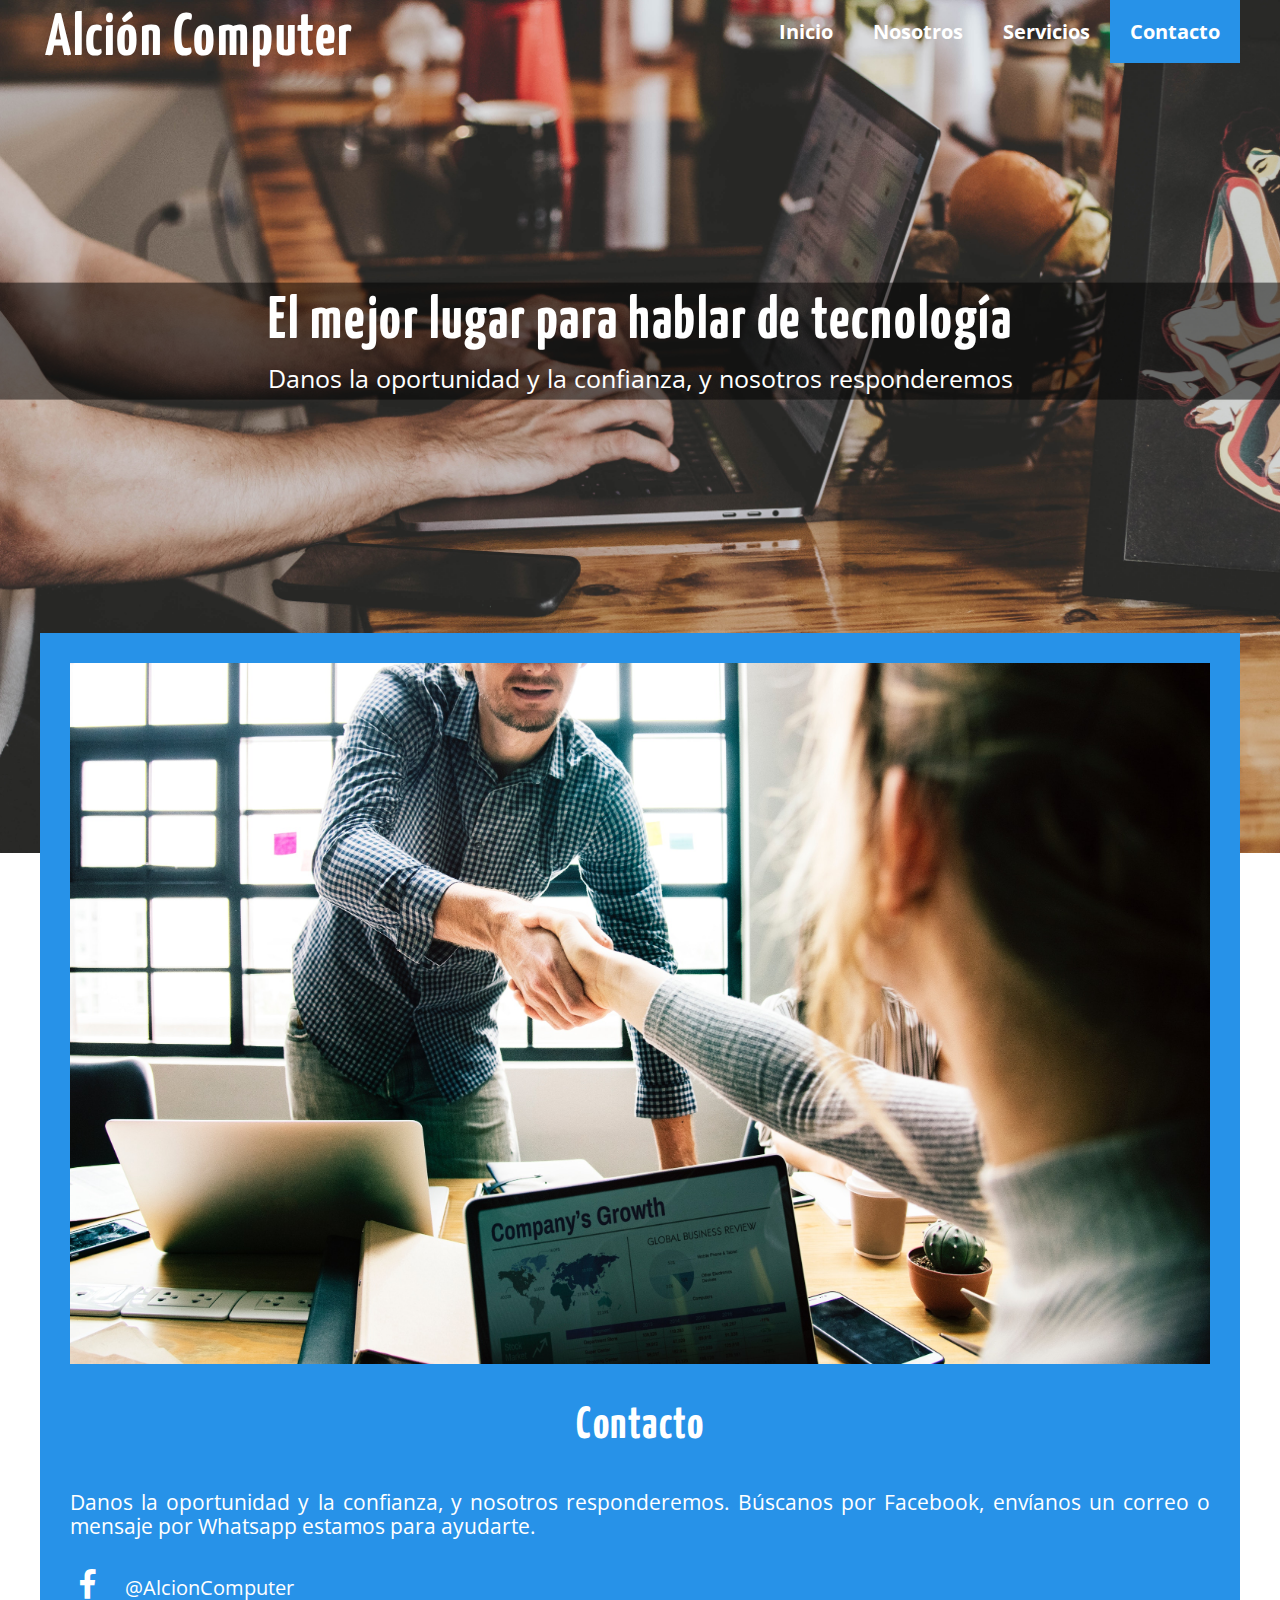
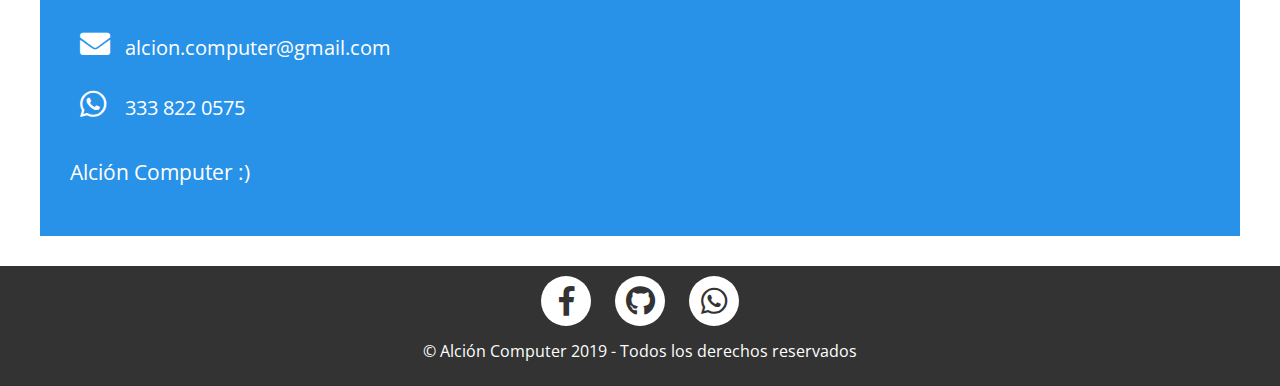
==== pages/contacto.html @ 228a70eb "Se modifico el metadatos" ====
<!DOCTYPE html>
<html lang="es">
  <head>
    <meta charset="utf-8">
    <meta property="og:site_name" content="Alción Computer">
    <meta property="og:title" content="Alción Computer-Contacto">
    <meta property="og:type" content="website">
    <meta property="og:description" content="Danos la oportunidad y la confianza, y nosotros responderemos">
    <meta property="og:image" content="https://alfredocu.github.io/Alcion-Computer/assets/img/Contacto.jpg">
    <meta property="og:url" content="https://alfredocu.github.io/Alcion-Computer/pages/contacto.html">
    <meta name="viewport" content="width=device-width, user-scalable=no,
    initial-scale=1, maximum-scale=1, minimum-scale=1">
    <link rel="stylesheet" href="https://fonts.googleapis.com/css?family=Open+Sans|Roboto:300,400,700|Yanone+Kaffeesatz&display=swap">
    <link rel="stylesheet" href="../assets/css/normalize.css">
    <link rel="stylesheet" href="../font-awesome/css/all.min.css">
    <link rel="stylesheet" href="../assets/css/main.css">
    <link rel="stylesheet" href="../assets/css/animate.css">
    <link rel="shortcut icon" href="../assets/img/logotipo.ico">
    <title> Contacto </title>
  </head>
  <body>
    <header class="header">
      <div class="contenedor">
        <h1 class="logo animated pulse"> Alción Computer </h1>
        <span class="fas fa-bars" id="btnmenu"></span>
        <nav class="nav" id="nav">
          <ul class="menu">
            <li class="menu-item"><a  class="menu-link" href="../"> Inicio </a></li>
            <li class="menu-item"><a  class="menu-link" href="nosotros.html"> Nosotros </a></li>
            <li class="menu-item"><a  class="menu-link" href="servicios.html"> Servicios </a></li>
            <li class="menu-item"><a  class="menu-link select" href=""> Contacto </a></li>
          </ul>
        </nav>
      </div>
    </header>
    <div class="banner">
      <img src="../assets/img/Banner.jpg" alt="Hombre con una laptop" class="banner-img">
      <div class="contenedor">
        <h2 class="banner-titulo animated pulse"> El mejor lugar para hablar de tecnología </h2>
        <p class="banner-parafo animated pulse"> Danos la oportunidad y la confianza, y nosotros responderemos </p>
      </div>
    </div>
    <main class="main">
      <div class="contenedor">
        <section class="nos">
          <article class="nos-columna">
            <img src="../assets/img/Contacto.jpg" alt="Mujer con una laptop" class="info-img">
            <h2 class="nos-titulo"> Contacto </h2>
            <p class="nos-parafo"> Danos la oportunidad y la confianza, y nosotros responderemos. Búscanos por Facebook, envíanos un correo o mensaje por Whatsapp estamos para ayudarte. </p></li>
            <li class="cont-lista"><a href="https://www.facebook.com/AlcionComputer" target="_blank" class="fab fa-facebook-f"></a> @AlcionComputer </li>
            <li class="cont-lista"><a href="mailto:alcion.computer@gmail.com" target="_blank" class="fas fa-envelope"></a> alcion.computer@gmail.com </li>
            <li class="cont-lista"><a href="https://api.whatsapp.com/send?phone=523338220575" target="_blank" class="fab fa-whatsapp"></a> 333 822 0575 </li>
            <p class="nos-parafo blond"> Alción Computer :) </p>
          </article>
        </section>
      </main>
      <footer class="footer">
        <div class="social">
          <a href="https://www.facebook.com/AlcionComputer" target="_blank" class="fab fa-facebook-f"></a>
          <a href="https://github.com/AlfredoCU" target="_blank" class="fab fa-github"></a>
          <a href="https://api.whatsapp.com/send?phone=523338220575" target="_blank" class="fab fa-whatsapp"></a>
        </div>
        <p class="copy">&copy; Alción Computer 2019 - Todos los derechos reservados </p>
      </footer>
      <script src="../assets/scripts/menu.js"></script>
    </body>
    </html>
---- font-awesome/css/all.min.css ----
.fa,.fab,.fal,.far,.fas{-moz-osx-font-smoothing:grayscale;-webkit-font-smoothing:antialiased;display:inline-block;font-style:normal;font-variant:normal;text-rendering:auto;line-height:1}.fa-lg{font-size:1.33333em;line-height:.75em;vertical-align:-.0667em}.fa-xs{font-size:.75em}.fa-sm{font-size:.875em}.fa-1x{font-size:1em}.fa-2x{font-size:2em}.fa-3x{font-size:3em}.fa-4x{font-size:4em}.fa-5x{font-size:5em}.fa-6x{font-size:6em}.fa-7x{font-size:7em}.fa-8x{font-size:8em}.fa-9x{font-size:9em}.fa-10x{font-size:10em}.fa-fw{text-align:center;width:1.25em}.fa-ul{list-style-type:none;margin-left:2.5em;padding-left:0}.fa-ul>li{position:relative}.fa-li{left:-2em;position:absolute;text-align:center;width:2em;line-height:inherit}.fa-border{border:.08em solid #eee;border-radius:.1em;padding:.2em .25em .15em}.fa-pull-left{float:left}.fa-pull-right{float:right}.fa.fa-pull-left,.fab.fa-pull-left,.fal.fa-pull-left,.far.fa-pull-left,.fas.fa-pull-left{margin-right:.3em}.fa.fa-pull-right,.fab.fa-pull-right,.fal.fa-pull-right,.far.fa-pull-right,.fas.fa-pull-right{margin-left:.3em}.fa-spin{animation:fa-spin 2s infinite linear}.fa-pulse{animation:fa-spin 1s infinite steps(8)}@keyframes fa-spin{0%{transform:rotate(0deg)}to{transform:rotate(1turn)}}.fa-rotate-90{-ms-filter:"progid:DXImageTransform.Microsoft.BasicImage(rotation=1)";transform:rotate(90deg)}.fa-rotate-180{-ms-filter:"progid:DXImageTransform.Microsoft.BasicImage(rotation=2)";transform:rotate(180deg)}.fa-rotate-270{-ms-filter:"progid:DXImageTransform.Microsoft.BasicImage(rotation=3)";transform:rotate(270deg)}.fa-flip-horizontal{-ms-filter:"progid:DXImageTransform.Microsoft.BasicImage(rotation=0, mirror=1)";transform:scaleX(-1)}.fa-flip-vertical{transform:scaleY(-1)}.fa-flip-both,.fa-flip-horizontal.fa-flip-vertical,.fa-flip-vertical{-ms-filter:"progid:DXImageTransform.Microsoft.BasicImage(rotation=2, mirror=1)"}.fa-flip-both,.fa-flip-horizontal.fa-flip-vertical{transform:scale(-1)}:root .fa-flip-both,:root .fa-flip-horizontal,:root .fa-flip-vertical,:root .fa-rotate-90,:root .fa-rotate-180,:root .fa-rotate-270{filter:none}.fa-stack{display:inline-block;height:2em;line-height:2em;position:relative;vertical-align:middle;width:2.5em}.fa-stack-1x,.fa-stack-2x{left:0;position:absolute;text-align:center;width:100%}.fa-stack-1x{line-height:inherit}.fa-stack-2x{font-size:2em}.fa-inverse{color:#fff}.fa-500px:before{content:"\f26e"}.fa-accessible-icon:before{content:"\f368"}.fa-accusoft:before{content:"\f369"}.fa-acquisitions-incorporated:before{content:"\f6af"}.fa-ad:before{content:"\f641"}.fa-address-book:before{content:"\f2b9"}.fa-address-card:before{content:"\f2bb"}.fa-adjust:before{content:"\f042"}.fa-adn:before{content:"\f170"}.fa-adobe:before{content:"\f778"}.fa-adversal:before{content:"\f36a"}.fa-affiliatetheme:before{content:"\f36b"}.fa-air-freshener:before{content:"\f5d0"}.fa-algolia:before{content:"\f36c"}.fa-align-center:before{content:"\f037"}.fa-align-justify:before{content:"\f039"}.fa-align-left:before{content:"\f036"}.fa-align-right:before{content:"\f038"}.fa-alipay:before{content:"\f642"}.fa-allergies:before{content:"\f461"}.fa-amazon:before{content:"\f270"}.fa-amazon-pay:before{content:"\f42c"}.fa-ambulance:before{content:"\f0f9"}.fa-american-sign-language-interpreting:before{content:"\f2a3"}.fa-amilia:before{content:"\f36d"}.fa-anchor:before{content:"\f13d"}.fa-android:before{content:"\f17b"}.fa-angellist:before{content:"\f209"}.fa-angle-double-down:before{content:"\f103"}.fa-angle-double-left:before{content:"\f100"}.fa-angle-double-right:before{content:"\f101"}.fa-angle-double-up:before{content:"\f102"}.fa-angle-down:before{content:"\f107"}.fa-angle-left:before{content:"\f104"}.fa-angle-right:before{content:"\f105"}.fa-angle-up:before{content:"\f106"}.fa-angry:before{content:"\f556"}.fa-angrycreative:before{content:"\f36e"}.fa-angular:before{content:"\f420"}.fa-ankh:before{content:"\f644"}.fa-app-store:before{content:"\f36f"}.fa-app-store-ios:before{content:"\f370"}.fa-apper:before{content:"\f371"}.fa-apple:before{content:"\f179"}.fa-apple-alt:before{content:"\f5d1"}.fa-apple-pay:before{content:"\f415"}.fa-archive:before{content:"\f187"}.fa-archway:before{content:"\f557"}.fa-arrow-alt-circle-down:before{content:"\f358"}.fa-arrow-alt-circle-left:before{content:"\f359"}.fa-arrow-alt-circle-right:before{content:"\f35a"}.fa-arrow-alt-circle-up:before{content:"\f35b"}.fa-arrow-circle-down:before{content:"\f0ab"}.fa-arrow-circle-left:before{content:"\f0a8"}.fa-arrow-circle-right:before{content:"\f0a9"}.fa-arrow-circle-up:before{content:"\f0aa"}.fa-arrow-down:before{content:"\f063"}.fa-arrow-left:before{content:"\f060"}.fa-arrow-right:before{content:"\f061"}.fa-arrow-up:before{content:"\f062"}.fa-arrows-alt:before{content:"\f0b2"}.fa-arrows-alt-h:before{content:"\f337"}.fa-arrows-alt-v:before{content:"\f338"}.fa-artstation:before{content:"\f77a"}.fa-assistive-listening-systems:before{content:"\f2a2"}.fa-asterisk:before{content:"\f069"}.fa-asymmetrik:before{content:"\f372"}.fa-at:before{content:"\f1fa"}.fa-atlas:before{content:"\f558"}.fa-atlassian:before{content:"\f77b"}.fa-atom:before{content:"\f5d2"}.fa-audible:before{content:"\f373"}.fa-audio-description:before{content:"\f29e"}.fa-autoprefixer:before{content:"\f41c"}.fa-avianex:before{content:"\f374"}.fa-aviato:before{content:"\f421"}.fa-award:before{content:"\f559"}.fa-aws:before{content:"\f375"}.fa-baby:before{content:"\f77c"}.fa-baby-carriage:before{content:"\f77d"}.fa-backspace:before{content:"\f55a"}.fa-backward:before{content:"\f04a"}.fa-bacon:before{content:"\f7e5"}.fa-balance-scale:before{content:"\f24e"}.fa-ban:before{content:"\f05e"}.fa-band-aid:before{content:"\f462"}.fa-bandcamp:before{content:"\f2d5"}.fa-barcode:before{content:"\f02a"}.fa-bars:before{content:"\f0c9"}.fa-baseball-ball:before{content:"\f433"}.fa-basketball-ball:before{content:"\f434"}.fa-bath:before{content:"\f2cd"}.fa-battery-empty:before{content:"\f244"}.fa-battery-full:before{content:"\f240"}.fa-battery-half:before{content:"\f242"}.fa-battery-quarter:before{content:"\f243"}.fa-battery-three-quarters:before{content:"\f241"}.fa-bed:before{content:"\f236"}.fa-beer:before{content:"\f0fc"}.fa-behance:before{content:"\f1b4"}.fa-behance-square:before{content:"\f1b5"}.fa-bell:before{content:"\f0f3"}.fa-bell-slash:before{content:"\f1f6"}.fa-bezier-curve:before{content:"\f55b"}.fa-bible:before{content:"\f647"}.fa-bicycle:before{content:"\f206"}.fa-bimobject:before{content:"\f378"}.fa-binoculars:before{content:"\f1e5"}.fa-biohazard:before{content:"\f780"}.fa-birthday-cake:before{content:"\f1fd"}.fa-bitbucket:before{content:"\f171"}.fa-bitcoin:before{content:"\f379"}.fa-bity:before{content:"\f37a"}.fa-black-tie:before{content:"\f27e"}.fa-blackberry:before{content:"\f37b"}.fa-blender:before{content:"\f517"}.fa-blender-phone:before{content:"\f6b6"}.fa-blind:before{content:"\f29d"}.fa-blog:before{content:"\f781"}.fa-blogger:before{content:"\f37c"}.fa-blogger-b:before{content:"\f37d"}.fa-bluetooth:before{content:"\f293"}.fa-bluetooth-b:before{content:"\f294"}.fa-bold:before{content:"\f032"}.fa-bolt:before{content:"\f0e7"}.fa-bomb:before{content:"\f1e2"}.fa-bone:before{content:"\f5d7"}.fa-bong:before{content:"\f55c"}.fa-book:before{content:"\f02d"}.fa-book-dead:before{content:"\f6b7"}.fa-book-medical:before{content:"\f7e6"}.fa-book-open:before{content:"\f518"}.fa-book-reader:before{content:"\f5da"}.fa-bookmark:before{content:"\f02e"}.fa-bowling-ball:before{content:"\f436"}.fa-box:before{content:"\f466"}.fa-box-open:before{content:"\f49e"}.fa-boxes:before{content:"\f468"}.fa-braille:before{content:"\f2a1"}.fa-brain:before{content:"\f5dc"}.fa-bread-slice:before{content:"\f7ec"}.fa-briefcase:before{content:"\f0b1"}.fa-briefcase-medical:before{content:"\f469"}.fa-broadcast-tower:before{content:"\f519"}.fa-broom:before{content:"\f51a"}.fa-brush:before{content:"\f55d"}.fa-btc:before{content:"\f15a"}.fa-bug:before{content:"\f188"}.fa-building:before{content:"\f1ad"}.fa-bullhorn:before{content:"\f0a1"}.fa-bullseye:before{content:"\f140"}.fa-burn:before{content:"\f46a"}.fa-buromobelexperte:before{content:"\f37f"}.fa-bus:before{content:"\f207"}.fa-bus-alt:before{content:"\f55e"}.fa-business-time:before{content:"\f64a"}.fa-buysellads:before{content:"\f20d"}.fa-calculator:before{content:"\f1ec"}.fa-calendar:before{content:"\f133"}.fa-calendar-alt:before{content:"\f073"}.fa-calendar-check:before{content:"\f274"}.fa-calendar-day:before{content:"\f783"}.fa-calendar-minus:before{content:"\f272"}.fa-calendar-plus:before{content:"\f271"}.fa-calendar-times:before{content:"\f273"}.fa-calendar-week:before{content:"\f784"}.fa-camera:before{content:"\f030"}.fa-camera-retro:before{content:"\f083"}.fa-campground:before{content:"\f6bb"}.fa-canadian-maple-leaf:before{content:"\f785"}.fa-candy-cane:before{content:"\f786"}.fa-cannabis:before{content:"\f55f"}.fa-capsules:before{content:"\f46b"}.fa-car:before{content:"\f1b9"}.fa-car-alt:before{content:"\f5de"}.fa-car-battery:before{content:"\f5df"}.fa-car-crash:before{content:"\f5e1"}.fa-car-side:before{content:"\f5e4"}.fa-caret-down:before{content:"\f0d7"}.fa-caret-left:before{content:"\f0d9"}.fa-caret-right:before{content:"\f0da"}.fa-caret-square-down:before{content:"\f150"}.fa-caret-square-left:before{content:"\f191"}.fa-caret-square-right:before{content:"\f152"}.fa-caret-square-up:before{content:"\f151"}.fa-caret-up:before{content:"\f0d8"}.fa-carrot:before{content:"\f787"}.fa-cart-arrow-down:before{content:"\f218"}.fa-cart-plus:before{content:"\f217"}.fa-cash-register:before{content:"\f788"}.fa-cat:before{content:"\f6be"}.fa-cc-amazon-pay:before{content:"\f42d"}.fa-cc-amex:before{content:"\f1f3"}.fa-cc-apple-pay:before{content:"\f416"}.fa-cc-diners-club:before{content:"\f24c"}.fa-cc-discover:before{content:"\f1f2"}.fa-cc-jcb:before{content:"\f24b"}.fa-cc-mastercard:before{content:"\f1f1"}.fa-cc-paypal:before{content:"\f1f4"}.fa-cc-stripe:before{content:"\f1f5"}.fa-cc-visa:before{content:"\f1f0"}.fa-centercode:before{content:"\f380"}.fa-centos:before{content:"\f789"}.fa-certificate:before{content:"\f0a3"}.fa-chair:before{content:"\f6c0"}.fa-chalkboard:before{content:"\f51b"}.fa-chalkboard-teacher:before{content:"\f51c"}.fa-charging-station:before{content:"\f5e7"}.fa-chart-area:before{content:"\f1fe"}.fa-chart-bar:before{content:"\f080"}.fa-chart-line:before{content:"\f201"}.fa-chart-pie:before{content:"\f200"}.fa-check:before{content:"\f00c"}.fa-check-circle:before{content:"\f058"}.fa-check-double:before{content:"\f560"}.fa-check-square:before{content:"\f14a"}.fa-cheese:before{content:"\f7ef"}.fa-chess:before{content:"\f439"}.fa-chess-bishop:before{content:"\f43a"}.fa-chess-board:before{content:"\f43c"}.fa-chess-king:before{content:"\f43f"}.fa-chess-knight:before{content:"\f441"}.fa-chess-pawn:before{content:"\f443"}.fa-chess-queen:before{content:"\f445"}.fa-chess-rook:before{content:"\f447"}.fa-chevron-circle-down:before{content:"\f13a"}.fa-chevron-circle-left:before{content:"\f137"}.fa-chevron-circle-right:before{content:"\f138"}.fa-chevron-circle-up:before{content:"\f139"}.fa-chevron-down:before{content:"\f078"}.fa-chevron-left:before{content:"\f053"}.fa-chevron-right:before{content:"\f054"}.fa-chevron-up:before{content:"\f077"}.fa-child:before{content:"\f1ae"}.fa-chrome:before{content:"\f268"}.fa-church:before{content:"\f51d"}.fa-circle:before{content:"\f111"}.fa-circle-notch:before{content:"\f1ce"}.fa-city:before{content:"\f64f"}.fa-clinic-medical:before{content:"\f7f2"}.fa-clipboard:before{content:"\f328"}.fa-clipboard-check:before{content:"\f46c"}.fa-clipboard-list:before{content:"\f46d"}.fa-clock:before{content:"\f017"}.fa-clone:before{content:"\f24d"}.fa-closed-captioning:before{content:"\f20a"}.fa-cloud:before{content:"\f0c2"}.fa-cloud-download-alt:before{content:"\f381"}.fa-cloud-meatball:before{content:"\f73b"}.fa-cloud-moon:before{content:"\f6c3"}.fa-cloud-moon-rain:before{content:"\f73c"}.fa-cloud-rain:before{content:"\f73d"}.fa-cloud-showers-heavy:before{content:"\f740"}.fa-cloud-sun:before{content:"\f6c4"}.fa-cloud-sun-rain:before{content:"\f743"}.fa-cloud-upload-alt:before{content:"\f382"}.fa-cloudscale:before{content:"\f383"}.fa-cloudsmith:before{content:"\f384"}.fa-cloudversify:before{content:"\f385"}.fa-cocktail:before{content:"\f561"}.fa-code:before{content:"\f121"}.fa-code-branch:before{content:"\f126"}.fa-codepen:before{content:"\f1cb"}.fa-codiepie:before{content:"\f284"}.fa-coffee:before{content:"\f0f4"}.fa-cog:before{content:"\f013"}.fa-cogs:before{content:"\f085"}.fa-coins:before{content:"\f51e"}.fa-columns:before{content:"\f0db"}.fa-comment:before{content:"\f075"}.fa-comment-alt:before{content:"\f27a"}.fa-comment-dollar:before{content:"\f651"}.fa-comment-dots:before{content:"\f4ad"}.fa-comment-medical:before{content:"\f7f5"}.fa-comment-slash:before{content:"\f4b3"}.fa-comments:before{content:"\f086"}.fa-comments-dollar:before{content:"\f653"}.fa-compact-disc:before{content:"\f51f"}.fa-compass:before{content:"\f14e"}.fa-compress:before{content:"\f066"}.fa-compress-arrows-alt:before{content:"\f78c"}.fa-concierge-bell:before{content:"\f562"}.fa-confluence:before{content:"\f78d"}.fa-connectdevelop:before{content:"\f20e"}.fa-contao:before{content:"\f26d"}.fa-cookie:before{content:"\f563"}.fa-cookie-bite:before{content:"\f564"}.fa-copy:before{content:"\f0c5"}.fa-copyright:before{content:"\f1f9"}.fa-couch:before{content:"\f4b8"}.fa-cpanel:before{content:"\f388"}.fa-creative-commons:before{content:"\f25e"}.fa-creative-commons-by:before{content:"\f4e7"}.fa-creative-commons-nc:before{content:"\f4e8"}.fa-creative-commons-nc-eu:before{content:"\f4e9"}.fa-creative-commons-nc-jp:before{content:"\f4ea"}.fa-creative-commons-nd:before{content:"\f4eb"}.fa-creative-commons-pd:before{content:"\f4ec"}.fa-creative-commons-pd-alt:before{content:"\f4ed"}.fa-creative-commons-remix:before{content:"\f4ee"}.fa-creative-commons-sa:before{content:"\f4ef"}.fa-creative-commons-sampling:before{content:"\f4f0"}.fa-creative-commons-sampling-plus:before{content:"\f4f1"}.fa-creative-commons-share:before{content:"\f4f2"}.fa-creative-commons-zero:before{content:"\f4f3"}.fa-credit-card:before{content:"\f09d"}.fa-critical-role:before{content:"\f6c9"}.fa-crop:before{content:"\f125"}.fa-crop-alt:before{content:"\f565"}.fa-cross:before{content:"\f654"}.fa-crosshairs:before{content:"\f05b"}.fa-crow:before{content:"\f520"}.fa-crown:before{content:"\f521"}.fa-crutch:before{content:"\f7f7"}.fa-css3:before{content:"\f13c"}.fa-css3-alt:before{content:"\f38b"}.fa-cube:before{content:"\f1b2"}.fa-cubes:before{content:"\f1b3"}.fa-cut:before{content:"\f0c4"}.fa-cuttlefish:before{content:"\f38c"}.fa-d-and-d:before{content:"\f38d"}.fa-d-and-d-beyond:before{content:"\f6ca"}.fa-dashcube:before{content:"\f210"}.fa-database:before{content:"\f1c0"}.fa-deaf:before{content:"\f2a4"}.fa-delicious:before{content:"\f1a5"}.fa-democrat:before{content:"\f747"}.fa-deploydog:before{content:"\f38e"}.fa-deskpro:before{content:"\f38f"}.fa-desktop:before{content:"\f108"}.fa-dev:before{content:"\f6cc"}.fa-deviantart:before{content:"\f1bd"}.fa-dharmachakra:before{content:"\f655"}.fa-dhl:before{content:"\f790"}.fa-diagnoses:before{content:"\f470"}.fa-diaspora:before{content:"\f791"}.fa-dice:before{content:"\f522"}.fa-dice-d20:before{content:"\f6cf"}.fa-dice-d6:before{content:"\f6d1"}.fa-dice-five:before{content:"\f523"}.fa-dice-four:before{content:"\f524"}.fa-dice-one:before{content:"\f525"}.fa-dice-six:before{content:"\f526"}.fa-dice-three:before{content:"\f527"}.fa-dice-two:before{content:"\f528"}.fa-digg:before{content:"\f1a6"}.fa-digital-ocean:before{content:"\f391"}.fa-digital-tachograph:before{content:"\f566"}.fa-directions:before{content:"\f5eb"}.fa-discord:before{content:"\f392"}.fa-discourse:before{content:"\f393"}.fa-divide:before{content:"\f529"}.fa-dizzy:before{content:"\f567"}.fa-dna:before{content:"\f471"}.fa-dochub:before{content:"\f394"}.fa-docker:before{content:"\f395"}.fa-dog:before{content:"\f6d3"}.fa-dollar-sign:before{content:"\f155"}.fa-dolly:before{content:"\f472"}.fa-dolly-flatbed:before{content:"\f474"}.fa-donate:before{content:"\f4b9"}.fa-door-closed:before{content:"\f52a"}.fa-door-open:before{content:"\f52b"}.fa-dot-circle:before{content:"\f192"}.fa-dove:before{content:"\f4ba"}.fa-download:before{content:"\f019"}.fa-draft2digital:before{content:"\f396"}.fa-drafting-compass:before{content:"\f568"}.fa-dragon:before{content:"\f6d5"}.fa-draw-polygon:before{content:"\f5ee"}.fa-dribbble:before{content:"\f17d"}.fa-dribbble-square:before{content:"\f397"}.fa-dropbox:before{content:"\f16b"}.fa-drum:before{content:"\f569"}.fa-drum-steelpan:before{content:"\f56a"}.fa-drumstick-bite:before{content:"\f6d7"}.fa-drupal:before{content:"\f1a9"}.fa-dumbbell:before{content:"\f44b"}.fa-dumpster:before{content:"\f793"}.fa-dumpster-fire:before{content:"\f794"}.fa-dungeon:before{content:"\f6d9"}.fa-dyalog:before{content:"\f399"}.fa-earlybirds:before{content:"\f39a"}.fa-ebay:before{content:"\f4f4"}.fa-edge:before{content:"\f282"}.fa-edit:before{content:"\f044"}.fa-egg:before{content:"\f7fb"}.fa-eject:before{content:"\f052"}.fa-elementor:before{content:"\f430"}.fa-ellipsis-h:before{content:"\f141"}.fa-ellipsis-v:before{content:"\f142"}.fa-ello:before{content:"\f5f1"}.fa-ember:before{content:"\f423"}.fa-empire:before{content:"\f1d1"}.fa-envelope:before{content:"\f0e0"}.fa-envelope-open:before{content:"\f2b6"}.fa-envelope-open-text:before{content:"\f658"}.fa-envelope-square:before{content:"\f199"}.fa-envira:before{content:"\f299"}.fa-equals:before{content:"\f52c"}.fa-eraser:before{content:"\f12d"}.fa-erlang:before{content:"\f39d"}.fa-ethereum:before{content:"\f42e"}.fa-ethernet:before{content:"\f796"}.fa-etsy:before{content:"\f2d7"}.fa-euro-sign:before{content:"\f153"}.fa-exchange-alt:before{content:"\f362"}.fa-exclamation:before{content:"\f12a"}.fa-exclamation-circle:before{content:"\f06a"}.fa-exclamation-triangle:before{content:"\f071"}.fa-expand:before{content:"\f065"}.fa-expand-arrows-alt:before{content:"\f31e"}.fa-expeditedssl:before{content:"\f23e"}.fa-external-link-alt:before{content:"\f35d"}.fa-external-link-square-alt:before{content:"\f360"}.fa-eye:before{content:"\f06e"}.fa-eye-dropper:before{content:"\f1fb"}.fa-eye-slash:before{content:"\f070"}.fa-facebook:before{content:"\f09a"}.fa-facebook-f:before{content:"\f39e"}.fa-facebook-messenger:before{content:"\f39f"}.fa-facebook-square:before{content:"\f082"}.fa-fantasy-flight-games:before{content:"\f6dc"}.fa-fast-backward:before{content:"\f049"}.fa-fast-forward:before{content:"\f050"}.fa-fax:before{content:"\f1ac"}.fa-feather:before{content:"\f52d"}.fa-feather-alt:before{content:"\f56b"}.fa-fedex:before{content:"\f797"}.fa-fedora:before{content:"\f798"}.fa-female:before{content:"\f182"}.fa-fighter-jet:before{content:"\f0fb"}.fa-figma:before{content:"\f799"}.fa-file:before{content:"\f15b"}.fa-file-alt:before{content:"\f15c"}.fa-file-archive:before{content:"\f1c6"}.fa-file-audio:before{content:"\f1c7"}.fa-file-code:before{content:"\f1c9"}.fa-file-contract:before{content:"\f56c"}.fa-file-csv:before{content:"\f6dd"}.fa-file-download:before{content:"\f56d"}.fa-file-excel:before{content:"\f1c3"}.fa-file-export:before{content:"\f56e"}.fa-file-image:before{content:"\f1c5"}.fa-file-import:before{content:"\f56f"}.fa-file-invoice:before{content:"\f570"}.fa-file-invoice-dollar:before{content:"\f571"}.fa-file-medical:before{content:"\f477"}.fa-file-medical-alt:before{content:"\f478"}.fa-file-pdf:before{content:"\f1c1"}.fa-file-powerpoint:before{content:"\f1c4"}.fa-file-prescription:before{content:"\f572"}.fa-file-signature:before{content:"\f573"}.fa-file-upload:before{content:"\f574"}.fa-file-video:before{content:"\f1c8"}.fa-file-word:before{content:"\f1c2"}.fa-fill:before{content:"\f575"}.fa-fill-drip:before{content:"\f576"}.fa-film:before{content:"\f008"}.fa-filter:before{content:"\f0b0"}.fa-fingerprint:before{content:"\f577"}.fa-fire:before{content:"\f06d"}.fa-fire-alt:before{content:"\f7e4"}.fa-fire-extinguisher:before{content:"\f134"}.fa-firefox:before{content:"\f269"}.fa-first-aid:before{content:"\f479"}.fa-first-order:before{content:"\f2b0"}.fa-first-order-alt:before{content:"\f50a"}.fa-firstdraft:before{content:"\f3a1"}.fa-fish:before{content:"\f578"}.fa-fist-raised:before{content:"\f6de"}.fa-flag:before{content:"\f024"}.fa-flag-checkered:before{content:"\f11e"}.fa-flag-usa:before{content:"\f74d"}.fa-flask:before{content:"\f0c3"}.fa-flickr:before{content:"\f16e"}.fa-flipboard:before{content:"\f44d"}.fa-flushed:before{content:"\f579"}.fa-fly:before{content:"\f417"}.fa-folder:before{content:"\f07b"}.fa-folder-minus:before{content:"\f65d"}.fa-folder-open:before{content:"\f07c"}.fa-folder-plus:before{content:"\f65e"}.fa-font:before{content:"\f031"}.fa-font-awesome:before{content:"\f2b4"}.fa-font-awesome-alt:before{content:"\f35c"}.fa-font-awesome-flag:before{content:"\f425"}.fa-font-awesome-logo-full:before{content:"\f4e6"}.fa-fonticons:before{content:"\f280"}.fa-fonticons-fi:before{content:"\f3a2"}.fa-football-ball:before{content:"\f44e"}.fa-fort-awesome:before{content:"\f286"}.fa-fort-awesome-alt:before{content:"\f3a3"}.fa-forumbee:before{content:"\f211"}.fa-forward:before{content:"\f04e"}.fa-foursquare:before{content:"\f180"}.fa-free-code-camp:before{content:"\f2c5"}.fa-freebsd:before{content:"\f3a4"}.fa-frog:before{content:"\f52e"}.fa-frown:before{content:"\f119"}.fa-frown-open:before{content:"\f57a"}.fa-fulcrum:before{content:"\f50b"}.fa-funnel-dollar:before{content:"\f662"}.fa-futbol:before{content:"\f1e3"}.fa-galactic-republic:before{content:"\f50c"}.fa-galactic-senate:before{content:"\f50d"}.fa-gamepad:before{content:"\f11b"}.fa-gas-pump:before{content:"\f52f"}.fa-gavel:before{content:"\f0e3"}.fa-gem:before{content:"\f3a5"}.fa-genderless:before{content:"\f22d"}.fa-get-pocket:before{content:"\f265"}.fa-gg:before{content:"\f260"}.fa-gg-circle:before{content:"\f261"}.fa-ghost:before{content:"\f6e2"}.fa-gift:before{content:"\f06b"}.fa-gifts:before{content:"\f79c"}.fa-git:before{content:"\f1d3"}.fa-git-square:before{content:"\f1d2"}.fa-github:before{content:"\f09b"}.fa-github-alt:before{content:"\f113"}.fa-github-square:before{content:"\f092"}.fa-gitkraken:before{content:"\f3a6"}.fa-gitlab:before{content:"\f296"}.fa-gitter:before{content:"\f426"}.fa-glass-cheers:before{content:"\f79f"}.fa-glass-martini:before{content:"\f000"}.fa-glass-martini-alt:before{content:"\f57b"}.fa-glass-whiskey:before{content:"\f7a0"}.fa-glasses:before{content:"\f530"}.fa-glide:before{content:"\f2a5"}.fa-glide-g:before{content:"\f2a6"}.fa-globe:before{content:"\f0ac"}.fa-globe-africa:before{content:"\f57c"}.fa-globe-americas:before{content:"\f57d"}.fa-globe-asia:before{content:"\f57e"}.fa-globe-europe:before{content:"\f7a2"}.fa-gofore:before{content:"\f3a7"}.fa-golf-ball:before{content:"\f450"}.fa-goodreads:before{content:"\f3a8"}.fa-goodreads-g:before{content:"\f3a9"}.fa-google:before{content:"\f1a0"}.fa-google-drive:before{content:"\f3aa"}.fa-google-play:before{content:"\f3ab"}.fa-google-plus:before{content:"\f2b3"}.fa-google-plus-g:before{content:"\f0d5"}.fa-google-plus-square:before{content:"\f0d4"}.fa-google-wallet:before{content:"\f1ee"}.fa-gopuram:before{content:"\f664"}.fa-graduation-cap:before{content:"\f19d"}.fa-gratipay:before{content:"\f184"}.fa-grav:before{content:"\f2d6"}.fa-greater-than:before{content:"\f531"}.fa-greater-than-equal:before{content:"\f532"}.fa-grimace:before{content:"\f57f"}.fa-grin:before{content:"\f580"}.fa-grin-alt:before{content:"\f581"}.fa-grin-beam:before{content:"\f582"}.fa-grin-beam-sweat:before{content:"\f583"}.fa-grin-hearts:before{content:"\f584"}.fa-grin-squint:before{content:"\f585"}.fa-grin-squint-tears:before{content:"\f586"}.fa-grin-stars:before{content:"\f587"}.fa-grin-tears:before{content:"\f588"}.fa-grin-tongue:before{content:"\f589"}.fa-grin-tongue-squint:before{content:"\f58a"}.fa-grin-tongue-wink:before{content:"\f58b"}.fa-grin-wink:before{content:"\f58c"}.fa-grip-horizontal:before{content:"\f58d"}.fa-grip-lines:before{content:"\f7a4"}.fa-grip-lines-vertical:before{content:"\f7a5"}.fa-grip-vertical:before{content:"\f58e"}.fa-gripfire:before{content:"\f3ac"}.fa-grunt:before{content:"\f3ad"}.fa-guitar:before{content:"\f7a6"}.fa-gulp:before{content:"\f3ae"}.fa-h-square:before{content:"\f0fd"}.fa-hacker-news:before{content:"\f1d4"}.fa-hacker-news-square:before{content:"\f3af"}.fa-hackerrank:before{content:"\f5f7"}.fa-hamburger:before{content:"\f805"}.fa-hammer:before{content:"\f6e3"}.fa-hamsa:before{content:"\f665"}.fa-hand-holding:before{content:"\f4bd"}.fa-hand-holding-heart:before{content:"\f4be"}.fa-hand-holding-usd:before{content:"\f4c0"}.fa-hand-lizard:before{content:"\f258"}.fa-hand-middle-finger:before{content:"\f806"}.fa-hand-paper:before{content:"\f256"}.fa-hand-peace:before{content:"\f25b"}.fa-hand-point-down:before{content:"\f0a7"}.fa-hand-point-left:before{content:"\f0a5"}.fa-hand-point-right:before{content:"\f0a4"}.fa-hand-point-up:before{content:"\f0a6"}.fa-hand-pointer:before{content:"\f25a"}.fa-hand-rock:before{content:"\f255"}.fa-hand-scissors:before{content:"\f257"}.fa-hand-spock:before{content:"\f259"}.fa-hands:before{content:"\f4c2"}.fa-hands-helping:before{content:"\f4c4"}.fa-handshake:before{content:"\f2b5"}.fa-hanukiah:before{content:"\f6e6"}.fa-hard-hat:before{content:"\f807"}.fa-hashtag:before{content:"\f292"}.fa-hat-wizard:before{content:"\f6e8"}.fa-haykal:before{content:"\f666"}.fa-hdd:before{content:"\f0a0"}.fa-heading:before{content:"\f1dc"}.fa-headphones:before{content:"\f025"}.fa-headphones-alt:before{content:"\f58f"}.fa-headset:before{content:"\f590"}.fa-heart:before{content:"\f004"}.fa-heart-broken:before{content:"\f7a9"}.fa-heartbeat:before{content:"\f21e"}.fa-helicopter:before{content:"\f533"}.fa-highlighter:before{content:"\f591"}.fa-hiking:before{content:"\f6ec"}.fa-hippo:before{content:"\f6ed"}.fa-hips:before{content:"\f452"}.fa-hire-a-helper:before{content:"\f3b0"}.fa-history:before{content:"\f1da"}.fa-hockey-puck:before{content:"\f453"}.fa-holly-berry:before{content:"\f7aa"}.fa-home:before{content:"\f015"}.fa-hooli:before{content:"\f427"}.fa-hornbill:before{content:"\f592"}.fa-horse:before{content:"\f6f0"}.fa-horse-head:before{content:"\f7ab"}.fa-hospital:before{content:"\f0f8"}.fa-hospital-alt:before{content:"\f47d"}.fa-hospital-symbol:before{content:"\f47e"}.fa-hot-tub:before{content:"\f593"}.fa-hotdog:before{content:"\f80f"}.fa-hotel:before{content:"\f594"}.fa-hotjar:before{content:"\f3b1"}.fa-hourglass:before{content:"\f254"}.fa-hourglass-end:before{content:"\f253"}.fa-hourglass-half:before{content:"\f252"}.fa-hourglass-start:before{content:"\f251"}.fa-house-damage:before{content:"\f6f1"}.fa-houzz:before{content:"\f27c"}.fa-hryvnia:before{content:"\f6f2"}.fa-html5:before{content:"\f13b"}.fa-hubspot:before{content:"\f3b2"}.fa-i-cursor:before{content:"\f246"}.fa-ice-cream:before{content:"\f810"}.fa-icicles:before{content:"\f7ad"}.fa-id-badge:before{content:"\f2c1"}.fa-id-card:before{content:"\f2c2"}.fa-id-card-alt:before{content:"\f47f"}.fa-igloo:before{content:"\f7ae"}.fa-image:before{content:"\f03e"}.fa-images:before{content:"\f302"}.fa-imdb:before{content:"\f2d8"}.fa-inbox:before{content:"\f01c"}.fa-indent:before{content:"\f03c"}.fa-industry:before{content:"\f275"}.fa-infinity:before{content:"\f534"}.fa-info:before{content:"\f129"}.fa-info-circle:before{content:"\f05a"}.fa-instagram:before{content:"\f16d"}.fa-intercom:before{content:"\f7af"}.fa-internet-explorer:before{content:"\f26b"}.fa-invision:before{content:"\f7b0"}.fa-ioxhost:before{content:"\f208"}.fa-italic:before{content:"\f033"}.fa-itunes:before{content:"\f3b4"}.fa-itunes-note:before{content:"\f3b5"}.fa-java:before{content:"\f4e4"}.fa-jedi:before{content:"\f669"}.fa-jedi-order:before{content:"\f50e"}.fa-jenkins:before{content:"\f3b6"}.fa-jira:before{content:"\f7b1"}.fa-joget:before{content:"\f3b7"}.fa-joint:before{content:"\f595"}.fa-joomla:before{content:"\f1aa"}.fa-journal-whills:before{content:"\f66a"}.fa-js:before{content:"\f3b8"}.fa-js-square:before{content:"\f3b9"}.fa-jsfiddle:before{content:"\f1cc"}.fa-kaaba:before{content:"\f66b"}.fa-kaggle:before{content:"\f5fa"}.fa-key:before{content:"\f084"}.fa-keybase:before{content:"\f4f5"}.fa-keyboard:before{content:"\f11c"}.fa-keycdn:before{content:"\f3ba"}.fa-khanda:before{content:"\f66d"}.fa-kickstarter:before{content:"\f3bb"}.fa-kickstarter-k:before{content:"\f3bc"}.fa-kiss:before{content:"\f596"}.fa-kiss-beam:before{content:"\f597"}.fa-kiss-wink-heart:before{content:"\f598"}.fa-kiwi-bird:before{content:"\f535"}.fa-korvue:before{content:"\f42f"}.fa-landmark:before{content:"\f66f"}.fa-language:before{content:"\f1ab"}.fa-laptop:before{content:"\f109"}.fa-laptop-code:before{content:"\f5fc"}.fa-laptop-medical:before{content:"\f812"}.fa-laravel:before{content:"\f3bd"}.fa-lastfm:before{content:"\f202"}.fa-lastfm-square:before{content:"\f203"}.fa-laugh:before{content:"\f599"}.fa-laugh-beam:before{content:"\f59a"}.fa-laugh-squint:before{content:"\f59b"}.fa-laugh-wink:before{content:"\f59c"}.fa-layer-group:before{content:"\f5fd"}.fa-leaf:before{content:"\f06c"}.fa-leanpub:before{content:"\f212"}.fa-lemon:before{content:"\f094"}.fa-less:before{content:"\f41d"}.fa-less-than:before{content:"\f536"}.fa-less-than-equal:before{content:"\f537"}.fa-level-down-alt:before{content:"\f3be"}.fa-level-up-alt:before{content:"\f3bf"}.fa-life-ring:before{content:"\f1cd"}.fa-lightbulb:before{content:"\f0eb"}.fa-line:before{content:"\f3c0"}.fa-link:before{content:"\f0c1"}.fa-linkedin:before{content:"\f08c"}.fa-linkedin-in:before{content:"\f0e1"}.fa-linode:before{content:"\f2b8"}.fa-linux:before{content:"\f17c"}.fa-lira-sign:before{content:"\f195"}.fa-list:before{content:"\f03a"}.fa-list-alt:before{content:"\f022"}.fa-list-ol:before{content:"\f0cb"}.fa-list-ul:before{content:"\f0ca"}.fa-location-arrow:before{content:"\f124"}.fa-lock:before{content:"\f023"}.fa-lock-open:before{content:"\f3c1"}.fa-long-arrow-alt-down:before{content:"\f309"}.fa-long-arrow-alt-left:before{content:"\f30a"}.fa-long-arrow-alt-right:before{content:"\f30b"}.fa-long-arrow-alt-up:before{content:"\f30c"}.fa-low-vision:before{content:"\f2a8"}.fa-luggage-cart:before{content:"\f59d"}.fa-lyft:before{content:"\f3c3"}.fa-magento:before{content:"\f3c4"}.fa-magic:before{content:"\f0d0"}.fa-magnet:before{content:"\f076"}.fa-mail-bulk:before{content:"\f674"}.fa-mailchimp:before{content:"\f59e"}.fa-male:before{content:"\f183"}.fa-mandalorian:before{content:"\f50f"}.fa-map:before{content:"\f279"}.fa-map-marked:before{content:"\f59f"}.fa-map-marked-alt:before{content:"\f5a0"}.fa-map-marker:before{content:"\f041"}.fa-map-marker-alt:before{content:"\f3c5"}.fa-map-pin:before{content:"\f276"}.fa-map-signs:before{content:"\f277"}.fa-markdown:before{content:"\f60f"}.fa-marker:before{content:"\f5a1"}.fa-mars:before{content:"\f222"}.fa-mars-double:before{content:"\f227"}.fa-mars-stroke:before{content:"\f229"}.fa-mars-stroke-h:before{content:"\f22b"}.fa-mars-stroke-v:before{content:"\f22a"}.fa-mask:before{content:"\f6fa"}.fa-mastodon:before{content:"\f4f6"}.fa-maxcdn:before{content:"\f136"}.fa-medal:before{content:"\f5a2"}.fa-medapps:before{content:"\f3c6"}.fa-medium:before{content:"\f23a"}.fa-medium-m:before{content:"\f3c7"}.fa-medkit:before{content:"\f0fa"}.fa-medrt:before{content:"\f3c8"}.fa-meetup:before{content:"\f2e0"}.fa-megaport:before{content:"\f5a3"}.fa-meh:before{content:"\f11a"}.fa-meh-blank:before{content:"\f5a4"}.fa-meh-rolling-eyes:before{content:"\f5a5"}.fa-memory:before{content:"\f538"}.fa-mendeley:before{content:"\f7b3"}.fa-menorah:before{content:"\f676"}.fa-mercury:before{content:"\f223"}.fa-meteor:before{content:"\f753"}.fa-microchip:before{content:"\f2db"}.fa-microphone:before{content:"\f130"}.fa-microphone-alt:before{content:"\f3c9"}.fa-microphone-alt-slash:before{content:"\f539"}.fa-microphone-slash:before{content:"\f131"}.fa-microscope:before{content:"\f610"}.fa-microsoft:before{content:"\f3ca"}.fa-minus:before{content:"\f068"}.fa-minus-circle:before{content:"\f056"}.fa-minus-square:before{content:"\f146"}.fa-mitten:before{content:"\f7b5"}.fa-mix:before{content:"\f3cb"}.fa-mixcloud:before{content:"\f289"}.fa-mizuni:before{content:"\f3cc"}.fa-mobile:before{content:"\f10b"}.fa-mobile-alt:before{content:"\f3cd"}.fa-modx:before{content:"\f285"}.fa-monero:before{content:"\f3d0"}.fa-money-bill:before{content:"\f0d6"}.fa-money-bill-alt:before{content:"\f3d1"}.fa-money-bill-wave:before{content:"\f53a"}.fa-money-bill-wave-alt:before{content:"\f53b"}.fa-money-check:before{content:"\f53c"}.fa-money-check-alt:before{content:"\f53d"}.fa-monument:before{content:"\f5a6"}.fa-moon:before{content:"\f186"}.fa-mortar-pestle:before{content:"\f5a7"}.fa-mosque:before{content:"\f678"}.fa-motorcycle:before{content:"\f21c"}.fa-mountain:before{content:"\f6fc"}.fa-mouse-pointer:before{content:"\f245"}.fa-mug-hot:before{content:"\f7b6"}.fa-music:before{content:"\f001"}.fa-napster:before{content:"\f3d2"}.fa-neos:before{content:"\f612"}.fa-network-wired:before{content:"\f6ff"}.fa-neuter:before{content:"\f22c"}.fa-newspaper:before{content:"\f1ea"}.fa-nimblr:before{content:"\f5a8"}.fa-nintendo-switch:before{content:"\f418"}.fa-node:before{content:"\f419"}.fa-node-js:before{content:"\f3d3"}.fa-not-equal:before{content:"\f53e"}.fa-notes-medical:before{content:"\f481"}.fa-npm:before{content:"\f3d4"}.fa-ns8:before{content:"\f3d5"}.fa-nutritionix:before{content:"\f3d6"}.fa-object-group:before{content:"\f247"}.fa-object-ungroup:before{content:"\f248"}.fa-odnoklassniki:before{content:"\f263"}.fa-odnoklassniki-square:before{content:"\f264"}.fa-oil-can:before{content:"\f613"}.fa-old-republic:before{content:"\f510"}.fa-om:before{content:"\f679"}.fa-opencart:before{content:"\f23d"}.fa-openid:before{content:"\f19b"}.fa-opera:before{content:"\f26a"}.fa-optin-monster:before{content:"\f23c"}.fa-osi:before{content:"\f41a"}.fa-otter:before{content:"\f700"}.fa-outdent:before{content:"\f03b"}.fa-page4:before{content:"\f3d7"}.fa-pagelines:before{content:"\f18c"}.fa-pager:before{content:"\f815"}.fa-paint-brush:before{content:"\f1fc"}.fa-paint-roller:before{content:"\f5aa"}.fa-palette:before{content:"\f53f"}.fa-palfed:before{content:"\f3d8"}.fa-pallet:before{content:"\f482"}.fa-paper-plane:before{content:"\f1d8"}.fa-paperclip:before{content:"\f0c6"}.fa-parachute-box:before{content:"\f4cd"}.fa-paragraph:before{content:"\f1dd"}.fa-parking:before{content:"\f540"}.fa-passport:before{content:"\f5ab"}.fa-pastafarianism:before{content:"\f67b"}.fa-paste:before{content:"\f0ea"}.fa-patreon:before{content:"\f3d9"}.fa-pause:before{content:"\f04c"}.fa-pause-circle:before{content:"\f28b"}.fa-paw:before{content:"\f1b0"}.fa-paypal:before{content:"\f1ed"}.fa-peace:before{content:"\f67c"}.fa-pen:before{content:"\f304"}.fa-pen-alt:before{content:"\f305"}.fa-pen-fancy:before{content:"\f5ac"}.fa-pen-nib:before{content:"\f5ad"}.fa-pen-square:before{content:"\f14b"}.fa-pencil-alt:before{content:"\f303"}.fa-pencil-ruler:before{content:"\f5ae"}.fa-penny-arcade:before{content:"\f704"}.fa-people-carry:before{content:"\f4ce"}.fa-pepper-hot:before{content:"\f816"}.fa-percent:before{content:"\f295"}.fa-percentage:before{content:"\f541"}.fa-periscope:before{content:"\f3da"}.fa-person-booth:before{content:"\f756"}.fa-phabricator:before{content:"\f3db"}.fa-phoenix-framework:before{content:"\f3dc"}.fa-phoenix-squadron:before{content:"\f511"}.fa-phone:before{content:"\f095"}.fa-phone-slash:before{content:"\f3dd"}.fa-phone-square:before{content:"\f098"}.fa-phone-volume:before{content:"\f2a0"}.fa-php:before{content:"\f457"}.fa-pied-piper:before{content:"\f2ae"}.fa-pied-piper-alt:before{content:"\f1a8"}.fa-pied-piper-hat:before{content:"\f4e5"}.fa-pied-piper-pp:before{content:"\f1a7"}.fa-piggy-bank:before{content:"\f4d3"}.fa-pills:before{content:"\f484"}.fa-pinterest:before{content:"\f0d2"}.fa-pinterest-p:before{content:"\f231"}.fa-pinterest-square:before{content:"\f0d3"}.fa-pizza-slice:before{content:"\f818"}.fa-place-of-worship:before{content:"\f67f"}.fa-plane:before{content:"\f072"}.fa-plane-arrival:before{content:"\f5af"}.fa-plane-departure:before{content:"\f5b0"}.fa-play:before{content:"\f04b"}.fa-play-circle:before{content:"\f144"}.fa-playstation:before{content:"\f3df"}.fa-plug:before{content:"\f1e6"}.fa-plus:before{content:"\f067"}.fa-plus-circle:before{content:"\f055"}.fa-plus-square:before{content:"\f0fe"}.fa-podcast:before{content:"\f2ce"}.fa-poll:before{content:"\f681"}.fa-poll-h:before{content:"\f682"}.fa-poo:before{content:"\f2fe"}.fa-poo-storm:before{content:"\f75a"}.fa-poop:before{content:"\f619"}.fa-portrait:before{content:"\f3e0"}.fa-pound-sign:before{content:"\f154"}.fa-power-off:before{content:"\f011"}.fa-pray:before{content:"\f683"}.fa-praying-hands:before{content:"\f684"}.fa-prescription:before{content:"\f5b1"}.fa-prescription-bottle:before{content:"\f485"}.fa-prescription-bottle-alt:before{content:"\f486"}.fa-print:before{content:"\f02f"}.fa-procedures:before{content:"\f487"}.fa-product-hunt:before{content:"\f288"}.fa-project-diagram:before{content:"\f542"}.fa-pushed:before{content:"\f3e1"}.fa-puzzle-piece:before{content:"\f12e"}.fa-python:before{content:"\f3e2"}.fa-qq:before{content:"\f1d6"}.fa-qrcode:before{content:"\f029"}.fa-question:before{content:"\f128"}.fa-question-circle:before{content:"\f059"}.fa-quidditch:before{content:"\f458"}.fa-quinscape:before{content:"\f459"}.fa-quora:before{content:"\f2c4"}.fa-quote-left:before{content:"\f10d"}.fa-quote-right:before{content:"\f10e"}.fa-quran:before{content:"\f687"}.fa-r-project:before{content:"\f4f7"}.fa-radiation:before{content:"\f7b9"}.fa-radiation-alt:before{content:"\f7ba"}.fa-rainbow:before{content:"\f75b"}.fa-random:before{content:"\f074"}.fa-raspberry-pi:before{content:"\f7bb"}.fa-ravelry:before{content:"\f2d9"}.fa-react:before{content:"\f41b"}.fa-reacteurope:before{content:"\f75d"}.fa-readme:before{content:"\f4d5"}.fa-rebel:before{content:"\f1d0"}.fa-receipt:before{content:"\f543"}.fa-recycle:before{content:"\f1b8"}.fa-red-river:before{content:"\f3e3"}.fa-reddit:before{content:"\f1a1"}.fa-reddit-alien:before{content:"\f281"}.fa-reddit-square:before{content:"\f1a2"}.fa-redhat:before{content:"\f7bc"}.fa-redo:before{content:"\f01e"}.fa-redo-alt:before{content:"\f2f9"}.fa-registered:before{content:"\f25d"}.fa-renren:before{content:"\f18b"}.fa-reply:before{content:"\f3e5"}.fa-reply-all:before{content:"\f122"}.fa-replyd:before{content:"\f3e6"}.fa-republican:before{content:"\f75e"}.fa-researchgate:before{content:"\f4f8"}.fa-resolving:before{content:"\f3e7"}.fa-restroom:before{content:"\f7bd"}.fa-retweet:before{content:"\f079"}.fa-rev:before{content:"\f5b2"}.fa-ribbon:before{content:"\f4d6"}.fa-ring:before{content:"\f70b"}.fa-road:before{content:"\f018"}.fa-robot:before{content:"\f544"}.fa-rocket:before{content:"\f135"}.fa-rocketchat:before{content:"\f3e8"}.fa-rockrms:before{content:"\f3e9"}.fa-route:before{content:"\f4d7"}.fa-rss:before{content:"\f09e"}.fa-rss-square:before{content:"\f143"}.fa-ruble-sign:before{content:"\f158"}.fa-ruler:before{content:"\f545"}.fa-ruler-combined:before{content:"\f546"}.fa-ruler-horizontal:before{content:"\f547"}.fa-ruler-vertical:before{content:"\f548"}.fa-running:before{content:"\f70c"}.fa-rupee-sign:before{content:"\f156"}.fa-sad-cry:before{content:"\f5b3"}.fa-sad-tear:before{content:"\f5b4"}.fa-safari:before{content:"\f267"}.fa-sass:before{content:"\f41e"}.fa-satellite:before{content:"\f7bf"}.fa-satellite-dish:before{content:"\f7c0"}.fa-save:before{content:"\f0c7"}.fa-schlix:before{content:"\f3ea"}.fa-school:before{content:"\f549"}.fa-screwdriver:before{content:"\f54a"}.fa-scribd:before{content:"\f28a"}.fa-scroll:before{content:"\f70e"}.fa-sd-card:before{content:"\f7c2"}.fa-search:before{content:"\f002"}.fa-search-dollar:before{content:"\f688"}.fa-search-location:before{content:"\f689"}.fa-search-minus:before{content:"\f010"}.fa-search-plus:before{content:"\f00e"}.fa-searchengin:before{content:"\f3eb"}.fa-seedling:before{content:"\f4d8"}.fa-sellcast:before{content:"\f2da"}.fa-sellsy:before{content:"\f213"}.fa-server:before{content:"\f233"}.fa-servicestack:before{content:"\f3ec"}.fa-shapes:before{content:"\f61f"}.fa-share:before{content:"\f064"}.fa-share-alt:before{content:"\f1e0"}.fa-share-alt-square:before{content:"\f1e1"}.fa-share-square:before{content:"\f14d"}.fa-shekel-sign:before{content:"\f20b"}.fa-shield-alt:before{content:"\f3ed"}.fa-ship:before{content:"\f21a"}.fa-shipping-fast:before{content:"\f48b"}.fa-shirtsinbulk:before{content:"\f214"}.fa-shoe-prints:before{content:"\f54b"}.fa-shopping-bag:before{content:"\f290"}.fa-shopping-basket:before{content:"\f291"}.fa-shopping-cart:before{content:"\f07a"}.fa-shopware:before{content:"\f5b5"}.fa-shower:before{content:"\f2cc"}.fa-shuttle-van:before{content:"\f5b6"}.fa-sign:before{content:"\f4d9"}.fa-sign-in-alt:before{content:"\f2f6"}.fa-sign-language:before{content:"\f2a7"}.fa-sign-out-alt:before{content:"\f2f5"}.fa-signal:before{content:"\f012"}.fa-signature:before{content:"\f5b7"}.fa-sim-card:before{content:"\f7c4"}.fa-simplybuilt:before{content:"\f215"}.fa-sistrix:before{content:"\f3ee"}.fa-sitemap:before{content:"\f0e8"}.fa-sith:before{content:"\f512"}.fa-skating:before{content:"\f7c5"}.fa-sketch:before{content:"\f7c6"}.fa-skiing:before{content:"\f7c9"}.fa-skiing-nordic:before{content:"\f7ca"}.fa-skull:before{content:"\f54c"}.fa-skull-crossbones:before{content:"\f714"}.fa-skyatlas:before{content:"\f216"}.fa-skype:before{content:"\f17e"}.fa-slack:before{content:"\f198"}.fa-slack-hash:before{content:"\f3ef"}.fa-slash:before{content:"\f715"}.fa-sleigh:before{content:"\f7cc"}.fa-sliders-h:before{content:"\f1de"}.fa-slideshare:before{content:"\f1e7"}.fa-smile:before{content:"\f118"}.fa-smile-beam:before{content:"\f5b8"}.fa-smile-wink:before{content:"\f4da"}.fa-smog:before{content:"\f75f"}.fa-smoking:before{content:"\f48d"}.fa-smoking-ban:before{content:"\f54d"}.fa-sms:before{content:"\f7cd"}.fa-snapchat:before{content:"\f2ab"}.fa-snapchat-ghost:before{content:"\f2ac"}.fa-snapchat-square:before{content:"\f2ad"}.fa-snowboarding:before{content:"\f7ce"}.fa-snowflake:before{content:"\f2dc"}.fa-snowman:before{content:"\f7d0"}.fa-snowplow:before{content:"\f7d2"}.fa-socks:before{content:"\f696"}.fa-solar-panel:before{content:"\f5ba"}.fa-sort:before{content:"\f0dc"}.fa-sort-alpha-down:before{content:"\f15d"}.fa-sort-alpha-up:before{content:"\f15e"}.fa-sort-amount-down:before{content:"\f160"}.fa-sort-amount-up:before{content:"\f161"}.fa-sort-down:before{content:"\f0dd"}.fa-sort-numeric-down:before{content:"\f162"}.fa-sort-numeric-up:before{content:"\f163"}.fa-sort-up:before{content:"\f0de"}.fa-soundcloud:before{content:"\f1be"}.fa-sourcetree:before{content:"\f7d3"}.fa-spa:before{content:"\f5bb"}.fa-space-shuttle:before{content:"\f197"}.fa-speakap:before{content:"\f3f3"}.fa-spider:before{content:"\f717"}.fa-spinner:before{content:"\f110"}.fa-splotch:before{content:"\f5bc"}.fa-spotify:before{content:"\f1bc"}.fa-spray-can:before{content:"\f5bd"}.fa-square:before{content:"\f0c8"}.fa-square-full:before{content:"\f45c"}.fa-square-root-alt:before{content:"\f698"}.fa-squarespace:before{content:"\f5be"}.fa-stack-exchange:before{content:"\f18d"}.fa-stack-overflow:before{content:"\f16c"}.fa-stamp:before{content:"\f5bf"}.fa-star:before{content:"\f005"}.fa-star-and-crescent:before{content:"\f699"}.fa-star-half:before{content:"\f089"}.fa-star-half-alt:before{content:"\f5c0"}.fa-star-of-david:before{content:"\f69a"}.fa-star-of-life:before{content:"\f621"}.fa-staylinked:before{content:"\f3f5"}.fa-steam:before{content:"\f1b6"}.fa-steam-square:before{content:"\f1b7"}.fa-steam-symbol:before{content:"\f3f6"}.fa-step-backward:before{content:"\f048"}.fa-step-forward:before{content:"\f051"}.fa-stethoscope:before{content:"\f0f1"}.fa-sticker-mule:before{content:"\f3f7"}.fa-sticky-note:before{content:"\f249"}.fa-stop:before{content:"\f04d"}.fa-stop-circle:before{content:"\f28d"}.fa-stopwatch:before{content:"\f2f2"}.fa-store:before{content:"\f54e"}.fa-store-alt:before{content:"\f54f"}.fa-strava:before{content:"\f428"}.fa-stream:before{content:"\f550"}.fa-street-view:before{content:"\f21d"}.fa-strikethrough:before{content:"\f0cc"}.fa-stripe:before{content:"\f429"}.fa-stripe-s:before{content:"\f42a"}.fa-stroopwafel:before{content:"\f551"}.fa-studiovinari:before{content:"\f3f8"}.fa-stumbleupon:before{content:"\f1a4"}.fa-stumbleupon-circle:before{content:"\f1a3"}.fa-subscript:before{content:"\f12c"}.fa-subway:before{content:"\f239"}.fa-suitcase:before{content:"\f0f2"}.fa-suitcase-rolling:before{content:"\f5c1"}.fa-sun:before{content:"\f185"}.fa-superpowers:before{content:"\f2dd"}.fa-superscript:before{content:"\f12b"}.fa-supple:before{content:"\f3f9"}.fa-surprise:before{content:"\f5c2"}.fa-suse:before{content:"\f7d6"}.fa-swatchbook:before{content:"\f5c3"}.fa-swimmer:before{content:"\f5c4"}.fa-swimming-pool:before{content:"\f5c5"}.fa-synagogue:before{content:"\f69b"}.fa-sync:before{content:"\f021"}.fa-sync-alt:before{content:"\f2f1"}.fa-syringe:before{content:"\f48e"}.fa-table:before{content:"\f0ce"}.fa-table-tennis:before{content:"\f45d"}.fa-tablet:before{content:"\f10a"}.fa-tablet-alt:before{content:"\f3fa"}.fa-tablets:before{content:"\f490"}.fa-tachometer-alt:before{content:"\f3fd"}.fa-tag:before{content:"\f02b"}.fa-tags:before{content:"\f02c"}.fa-tape:before{content:"\f4db"}.fa-tasks:before{content:"\f0ae"}.fa-taxi:before{content:"\f1ba"}.fa-teamspeak:before{content:"\f4f9"}.fa-teeth:before{content:"\f62e"}.fa-teeth-open:before{content:"\f62f"}.fa-telegram:before{content:"\f2c6"}.fa-telegram-plane:before{content:"\f3fe"}.fa-temperature-high:before{content:"\f769"}.fa-temperature-low:before{content:"\f76b"}.fa-tencent-weibo:before{content:"\f1d5"}.fa-tenge:before{content:"\f7d7"}.fa-terminal:before{content:"\f120"}.fa-text-height:before{content:"\f034"}.fa-text-width:before{content:"\f035"}.fa-th:before{content:"\f00a"}.fa-th-large:before{content:"\f009"}.fa-th-list:before{content:"\f00b"}.fa-the-red-yeti:before{content:"\f69d"}.fa-theater-masks:before{content:"\f630"}.fa-themeco:before{content:"\f5c6"}.fa-themeisle:before{content:"\f2b2"}.fa-thermometer:before{content:"\f491"}.fa-thermometer-empty:before{content:"\f2cb"}.fa-thermometer-full:before{content:"\f2c7"}.fa-thermometer-half:before{content:"\f2c9"}.fa-thermometer-quarter:before{content:"\f2ca"}.fa-thermometer-three-quarters:before{content:"\f2c8"}.fa-think-peaks:before{content:"\f731"}.fa-thumbs-down:before{content:"\f165"}.fa-thumbs-up:before{content:"\f164"}.fa-thumbtack:before{content:"\f08d"}.fa-ticket-alt:before{content:"\f3ff"}.fa-times:before{content:"\f00d"}.fa-times-circle:before{content:"\f057"}.fa-tint:before{content:"\f043"}.fa-tint-slash:before{content:"\f5c7"}.fa-tired:before{content:"\f5c8"}.fa-toggle-off:before{content:"\f204"}.fa-toggle-on:before{content:"\f205"}.fa-toilet:before{content:"\f7d8"}.fa-toilet-paper:before{content:"\f71e"}.fa-toolbox:before{content:"\f552"}.fa-tools:before{content:"\f7d9"}.fa-tooth:before{content:"\f5c9"}.fa-torah:before{content:"\f6a0"}.fa-torii-gate:before{content:"\f6a1"}.fa-tractor:before{content:"\f722"}.fa-trade-federation:before{content:"\f513"}.fa-trademark:before{content:"\f25c"}.fa-traffic-light:before{content:"\f637"}.fa-train:before{content:"\f238"}.fa-tram:before{content:"\f7da"}.fa-transgender:before{content:"\f224"}.fa-transgender-alt:before{content:"\f225"}.fa-trash:before{content:"\f1f8"}.fa-trash-alt:before{content:"\f2ed"}.fa-trash-restore:before{content:"\f829"}.fa-trash-restore-alt:before{content:"\f82a"}.fa-tree:before{content:"\f1bb"}.fa-trello:before{content:"\f181"}.fa-tripadvisor:before{content:"\f262"}.fa-trophy:before{content:"\f091"}.fa-truck:before{content:"\f0d1"}.fa-truck-loading:before{content:"\f4de"}.fa-truck-monster:before{content:"\f63b"}.fa-truck-moving:before{content:"\f4df"}.fa-truck-pickup:before{content:"\f63c"}.fa-tshirt:before{content:"\f553"}.fa-tty:before{content:"\f1e4"}.fa-tumblr:before{content:"\f173"}.fa-tumblr-square:before{content:"\f174"}.fa-tv:before{content:"\f26c"}.fa-twitch:before{content:"\f1e8"}.fa-twitter:before{content:"\f099"}.fa-twitter-square:before{content:"\f081"}.fa-typo3:before{content:"\f42b"}.fa-uber:before{content:"\f402"}.fa-ubuntu:before{content:"\f7df"}.fa-uikit:before{content:"\f403"}.fa-umbrella:before{content:"\f0e9"}.fa-umbrella-beach:before{content:"\f5ca"}.fa-underline:before{content:"\f0cd"}.fa-undo:before{content:"\f0e2"}.fa-undo-alt:before{content:"\f2ea"}.fa-uniregistry:before{content:"\f404"}.fa-universal-access:before{content:"\f29a"}.fa-university:before{content:"\f19c"}.fa-unlink:before{content:"\f127"}.fa-unlock:before{content:"\f09c"}.fa-unlock-alt:before{content:"\f13e"}.fa-untappd:before{content:"\f405"}.fa-upload:before{content:"\f093"}.fa-ups:before{content:"\f7e0"}.fa-usb:before{content:"\f287"}.fa-user:before{content:"\f007"}.fa-user-alt:before{content:"\f406"}.fa-user-alt-slash:before{content:"\f4fa"}.fa-user-astronaut:before{content:"\f4fb"}.fa-user-check:before{content:"\f4fc"}.fa-user-circle:before{content:"\f2bd"}.fa-user-clock:before{content:"\f4fd"}.fa-user-cog:before{content:"\f4fe"}.fa-user-edit:before{content:"\f4ff"}.fa-user-friends:before{content:"\f500"}.fa-user-graduate:before{content:"\f501"}.fa-user-injured:before{content:"\f728"}.fa-user-lock:before{content:"\f502"}.fa-user-md:before{content:"\f0f0"}.fa-user-minus:before{content:"\f503"}.fa-user-ninja:before{content:"\f504"}.fa-user-nurse:before{content:"\f82f"}.fa-user-plus:before{content:"\f234"}.fa-user-secret:before{content:"\f21b"}.fa-user-shield:before{content:"\f505"}.fa-user-slash:before{content:"\f506"}.fa-user-tag:before{content:"\f507"}.fa-user-tie:before{content:"\f508"}.fa-user-times:before{content:"\f235"}.fa-users:before{content:"\f0c0"}.fa-users-cog:before{content:"\f509"}.fa-usps:before{content:"\f7e1"}.fa-ussunnah:before{content:"\f407"}.fa-utensil-spoon:before{content:"\f2e5"}.fa-utensils:before{content:"\f2e7"}.fa-vaadin:before{content:"\f408"}.fa-vector-square:before{content:"\f5cb"}.fa-venus:before{content:"\f221"}.fa-venus-double:before{content:"\f226"}.fa-venus-mars:before{content:"\f228"}.fa-viacoin:before{content:"\f237"}.fa-viadeo:before{content:"\f2a9"}.fa-viadeo-square:before{content:"\f2aa"}.fa-vial:before{content:"\f492"}.fa-vials:before{content:"\f493"}.fa-viber:before{content:"\f409"}.fa-video:before{content:"\f03d"}.fa-video-slash:before{content:"\f4e2"}.fa-vihara:before{content:"\f6a7"}.fa-vimeo:before{content:"\f40a"}.fa-vimeo-square:before{content:"\f194"}.fa-vimeo-v:before{content:"\f27d"}.fa-vine:before{content:"\f1ca"}.fa-vk:before{content:"\f189"}.fa-vnv:before{content:"\f40b"}.fa-volleyball-ball:before{content:"\f45f"}.fa-volume-down:before{content:"\f027"}.fa-volume-mute:before{content:"\f6a9"}.fa-volume-off:before{content:"\f026"}.fa-volume-up:before{content:"\f028"}.fa-vote-yea:before{content:"\f772"}.fa-vr-cardboard:before{content:"\f729"}.fa-vuejs:before{content:"\f41f"}.fa-walking:before{content:"\f554"}.fa-wallet:before{content:"\f555"}.fa-warehouse:before{content:"\f494"}.fa-water:before{content:"\f773"}.fa-weebly:before{content:"\f5cc"}.fa-weibo:before{content:"\f18a"}.fa-weight:before{content:"\f496"}.fa-weight-hanging:before{content:"\f5cd"}.fa-weixin:before{content:"\f1d7"}.fa-whatsapp:before{content:"\f232"}.fa-whatsapp-square:before{content:"\f40c"}.fa-wheelchair:before{content:"\f193"}.fa-whmcs:before{content:"\f40d"}.fa-wifi:before{content:"\f1eb"}.fa-wikipedia-w:before{content:"\f266"}.fa-wind:before{content:"\f72e"}.fa-window-close:before{content:"\f410"}.fa-window-maximize:before{content:"\f2d0"}.fa-window-minimize:before{content:"\f2d1"}.fa-window-restore:before{content:"\f2d2"}.fa-windows:before{content:"\f17a"}.fa-wine-bottle:before{content:"\f72f"}.fa-wine-glass:before{content:"\f4e3"}.fa-wine-glass-alt:before{content:"\f5ce"}.fa-wix:before{content:"\f5cf"}.fa-wizards-of-the-coast:before{content:"\f730"}.fa-wolf-pack-battalion:before{content:"\f514"}.fa-won-sign:before{content:"\f159"}.fa-wordpress:before{content:"\f19a"}.fa-wordpress-simple:before{content:"\f411"}.fa-wpbeginner:before{content:"\f297"}.fa-wpexplorer:before{content:"\f2de"}.fa-wpforms:before{content:"\f298"}.fa-wpressr:before{content:"\f3e4"}.fa-wrench:before{content:"\f0ad"}.fa-x-ray:before{content:"\f497"}.fa-xbox:before{content:"\f412"}.fa-xing:before{content:"\f168"}.fa-xing-square:before{content:"\f169"}.fa-y-combinator:before{content:"\f23b"}.fa-yahoo:before{content:"\f19e"}.fa-yandex:before{content:"\f413"}.fa-yandex-international:before{content:"\f414"}.fa-yarn:before{content:"\f7e3"}.fa-yelp:before{content:"\f1e9"}.fa-yen-sign:before{content:"\f157"}.fa-yin-yang:before{content:"\f6ad"}.fa-yoast:before{content:"\f2b1"}.fa-youtube:before{content:"\f167"}.fa-youtube-square:before{content:"\f431"}.fa-zhihu:before{content:"\f63f"}.sr-only{border:0;clip:rect(0,0,0,0);height:1px;margin:-1px;overflow:hidden;padding:0;position:absolute;width:1px}.sr-only-focusable:active,.sr-only-focusable:focus{clip:auto;height:auto;margin:0;overflow:visible;position:static;width:auto}@font-face{font-family:"Font Awesome 5 Brands";font-style:normal;font-weight:normal;font-display:auto;src:url(../webfonts/fa-brands-400.eot);src:url(../webfonts/fa-brands-400.eot?#iefix) format("embedded-opentype"),url(../webfonts/fa-brands-400.woff2) format("woff2"),url(../webfonts/fa-brands-400.woff) format("woff"),url(../webfonts/fa-brands-400.ttf) format("truetype"),url(../webfonts/fa-brands-400.svg#fontawesome) format("svg")}.fab{font-family:"Font Awesome 5 Brands"}@font-face{font-family:"Font Awesome 5 Free";font-style:normal;font-weight:400;font-display:auto;src:url(../webfonts/fa-regular-400.eot);src:url(../webfonts/fa-regular-400.eot?#iefix) format("embedded-opentype"),url(../webfonts/fa-regular-400.woff2) format("woff2"),url(../webfonts/fa-regular-400.woff) format("woff"),url(../webfonts/fa-regular-400.ttf) format("truetype"),url(../webfonts/fa-regular-400.svg#fontawesome) format("svg")}.far{font-weight:400}@font-face{font-family:"Font Awesome 5 Free";font-style:normal;font-weight:900;font-display:auto;src:url(../webfonts/fa-solid-900.eot);src:url(../webfonts/fa-solid-900.eot?#iefix) format("embedded-opentype"),url(../webfonts/fa-solid-900.woff2) format("woff2"),url(../webfonts/fa-solid-900.woff) format("woff"),url(../webfonts/fa-solid-900.ttf) format("truetype"),url(../webfonts/fa-solid-900.svg#fontawesome) format("svg")}.fa,.far,.fas{font-family:"Font Awesome 5 Free"}.fa,.fas{font-weight:900}
---- assets/css/main.css ----
/* ---------------------- Import ---------------------- */
@import url(pages.css);

/* ---------------------- Estilos Genericos ---------------------- */
* {
  box-sizing: border-box;
}

/* Imagenes */
img {
  display: block;
  max-width: 100%;
}

/* Cuerpo del sitio */
body {
  font-family: 'Open Sans','Roboto', arial, sans-serif;
}

/* Titulos */
h1,h2,h3,h4,h5,h6 {
  font-family: 'Yanone Kaffeesatz', 'Roboto', arial;
  letter-spacing: 1.5px;
}

/* Titulo de Section */
.section-titulo {
  text-align: center;
  font-size: 40px;
  color: #0081EB;
}

/* Contenedor Principal */
.contenedor {
  margin: auto;
}

/* ---------------------- Header ---------------------- */
.header {
  height: 60px;
}

/* Contenedor que esta en el header */
.header .contenedor {
  display: flex;
  justify-content: space-between;
}

/* Logo y titulo */
.logo, .fa-bars {
  margin: 5px;
  color: #FFFFFF;
}

/* Modificando el icon */
.fa-bars {
  display: block;
  width: 40px;
  height: 40px;
  font-size: 30px;
  background: #2792E8;
  text-align: center;
  line-height: 40px;
  border-radius: 5px;
  margin-left: auto;
  cursor: pointer;
}

/* Tamaño de menu */
.nav {
  position: absolute;
  top:  60px;
  left: -100%;
  width: 100%;
  transition: all 0.4s;
}

/* Editado el menu */
.menu {
  font-weight: bold;
  list-style: none;
  padding: 0;
  margin: 0;
}

/* Links de menu */
.menu-link {
  display: block;
  padding: 20px;
  background: #2792E8;
  text-decoration: none;
  color: #FFFFFF;
}

/* Acción de dar clic en un link */
.menu-link:hover, .select {
  background: white;
  color: #2792E8;
}

/* Esta clase esta ligada al script para mostrar el menu */
.mostrar {
  left: 0;
}

/* ---------------------- Barner ---------------------- */
.banner {
  margin-top: -60px;
  position: relative;
  /* Esto es para no tapar los elementos con la imagen */
  z-index: -1000;
}

/* IMPORTANTE */
.banner .contenedor {
  position: absolute;
  top: 50%;
  left: 50%;
  transform: translateX(-50%) translateY(-50%);
  width: 100%;
  color: #FFFFFF;
  text-align: center;
  background: rgba(0, 0, 0, 0.5);
}

/* El parrafo no es visible para movil */
.banner-parafo {
  display: none;
}

/* ---------------------- Información ---------------------- */
.info-columna {
  background: #2792E8;
  color: #FFFFFF;
  padding: 15px;
  margin-bottom: 30px;
}

.info-titulo {
  font-size: 30px;
}

.info-parafo {
  text-align: justify;
}

/* ---------------------- Servicios ---------------------- */
.serv-columna {
  position: relative;
  margin-bottom: 30px;
}

/* IMPORTANTE */
.serv-descripcion {
  position: absolute;
  top: 0;
  left: 0;
  color: #FFFFFF;
  background: rgba(0, 0, 0, 0.5);
  width: 60%;
  height: 100%;
  padding: 5px;
}

/* Titulos */
.serv-titulo {
  font-size: 25px;
  margin:  5px, 0;
}

/* Parafos */
.serv-parafo {
  font-size: 12px;
}

/* Links */
.link {
  display: flex;
  font-size: 20px;
  justify-content: center;
  text-decoration: none;
  font-weight: bold;
  margin-bottom: 5px;
  color: #0081EB;
}

/* Icono de Link */
.mas [class^="fas"] {
  display: flex;
  justify-content: center;
  margin-bottom: 10px;
  color: #0081EB;
}

/* ---------------------- Footer ---------------------- */
.footer {
  background: #333333;
  color: #FFFFFF;
  padding: 10px;
  text-align: center;
}

/* Pie de página */
.footer .social [class^="fab"] {
  display: inline-block;
  color: #333333;
  text-decoration: none;
  font-size: 30px;
  padding: 10px;
  background: white;
  border-radius: 50%;
  width: 50px;
  height: 50px;
}

/* ---------------------- Estilos Responsive ---------------------- */
@media(min-width:320px) {
  .serv-parafo {
    font-size: 14px;
  }
}

/* Parafos de Información y Servicios */
@media(min-width:428px) {
  .serv-parafo {
    font-size: 16px;
  }
  .info-parafo {
    font-size: 20px;
  }
}

/* Parafos de Servicios */
@media(min-width:528px) {
  .serv-parafo {
    font-size: 20px;
  }
}

/* Smartphone */
@media(min-width:712px) {
  .logo {
    font-size: 40px;
  }
  .banner-titulo {
    font-size: 30px;
    margin: 5px 0;
  }
  .banner-parafo {
    display: block;
    font-size: 18px;
    margin: 7px 0;
  }
  .info, .serv {
    display: flex;
    justify-content: space-between;
    margin-top: -90px;
  }
  .info-columna {
    width: 32%;
  }
  .info-titulo {
    font-size: 30px;
    margin: 5px 0;
  }
  .section-titulo {
    width: 100%;
  }
  .serv {
    flex-wrap: wrap;
    margin-top: 0;
  }
  .serv-columna {
    width: 49%;
  }
  .footer .social [class^="fab"] {
    margin: 0 10px;
  }
  .serv-parafo {
    font-size: 16px;
  }
}

/* Tablets */
@media(min-width:1024px) {
  .contenedor {
    width: 1000px;
  }
  .section-titulo {
    font-size: 50px;
    margin: 30px 0;
  }
  .nav {
    position: static;
    width: auto;
  }
  .menu {
    display: flex;
  }
  .fa-bars {
    display: none;
  }
  .menu-link {
    background: none;
    font-size: 20px;
  }
  .select {
    color: #fff;
    background: #2792E8;
  }
  .banner-titulo {
    font-size: 60px;
  }
  .banner-parafo {
    font-size: 25px;
  }
  .info {
    margin-top: -120px;
  }
  .info-columna {
    padding: 30px;
  }
  .info-titulo {
    font-size: 35px;
    text-align: center;
  }
  .serv-descripcion {
    padding: 20px;
  }
  .serv-titulo {
    font-size: 35px;
  }
  .serv-parafo {
    font-size: 20px;
  }
}

/* Laptops o PC */
@media(min-width:1280px) {
  .contenedor {
    width: 1200px;
  }
  .logo {
    font-size: 60px;
  }
  .banner .contenedor {
    top: 40%;
  }
  .info {
    margin-top: -220px;
  }
}
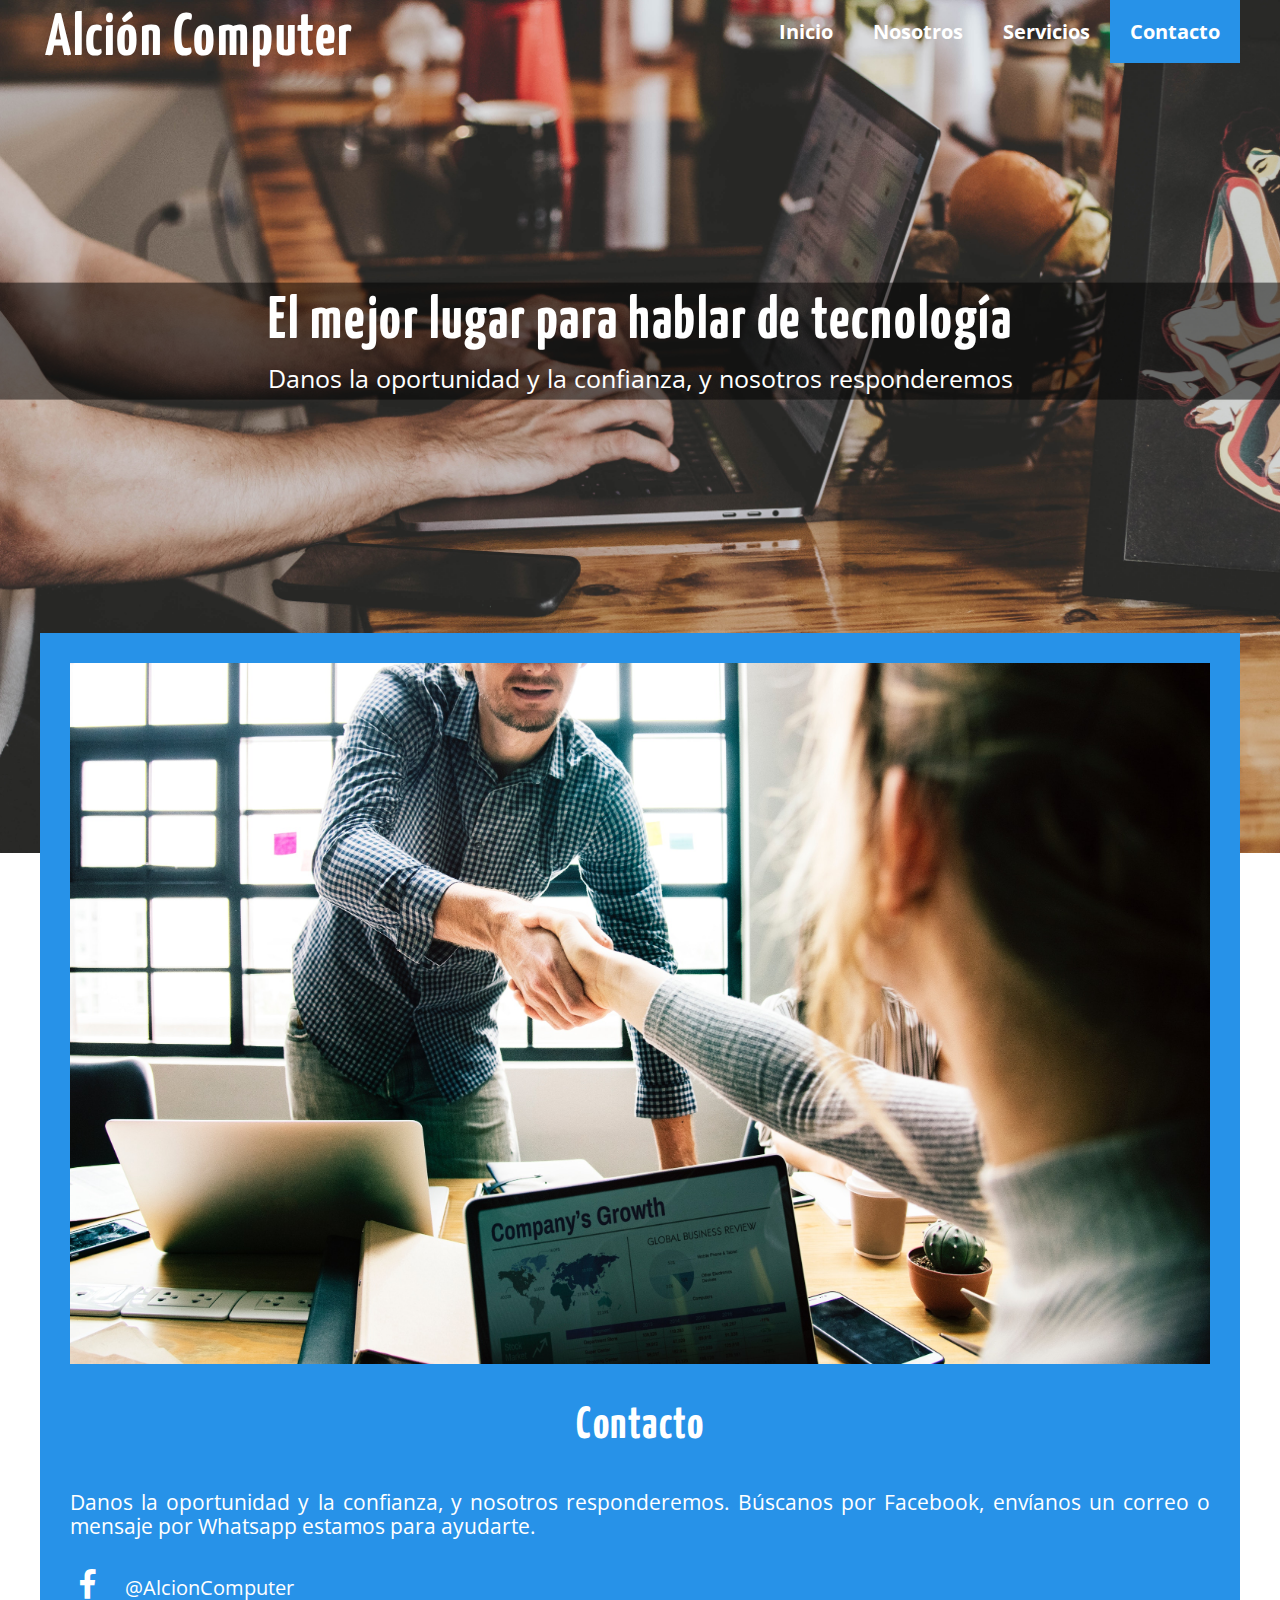
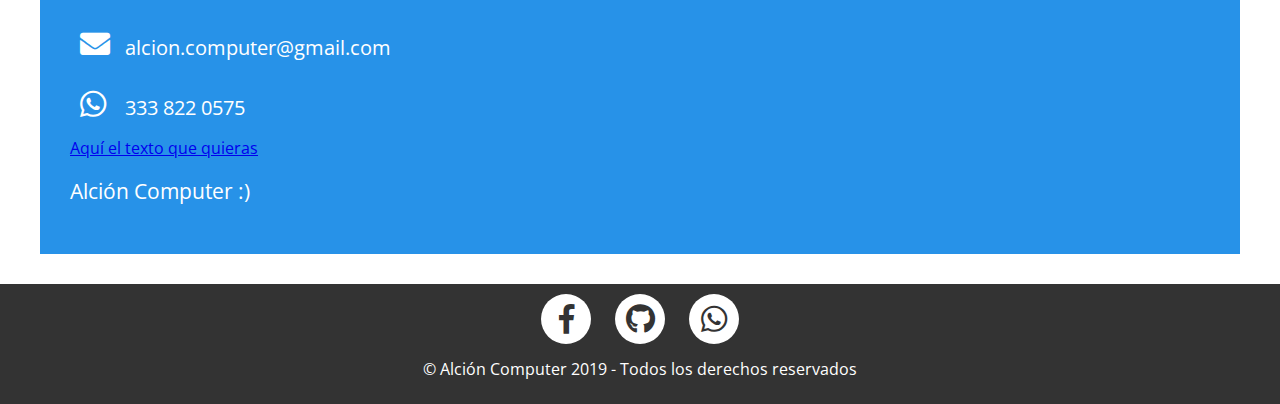
==== commit 93ce1df6: "Update contacto.html" ====
--- a/pages/contacto.html
+++ b/pages/contacto.html
@@ -3,7 +3,7 @@
   <head>
     <meta charset="utf-8">
     <meta property="og:site_name" content="Alción Computer">
-    <meta property="og:title" content="Alción Computer-Contacto">
+    <meta property="og:title" content="Alción Computer - Contacto">
     <meta property="og:type" content="website">
     <meta property="og:description" content="Danos la oportunidad y la confianza, y nosotros responderemos">
     <meta property="og:image" content="https://alfredocu.github.io/Alcion-Computer/assets/img/Contacto.jpg">
@@ -50,6 +50,7 @@
             <li class="cont-lista"><a href="https://www.facebook.com/AlcionComputer" target="_blank" class="fab fa-facebook-f"></a> @AlcionComputer </li>
             <li class="cont-lista"><a href="mailto:alcion.computer@gmail.com" target="_blank" class="fas fa-envelope"></a> alcion.computer@gmail.com </li>
             <li class="cont-lista"><a href="https://api.whatsapp.com/send?phone=523338220575" target="_blank" class="fab fa-whatsapp"></a> 333 822 0575 </li>
+            <a href="tel:+3533334611">Aquí el texto que quieras</a>
             <p class="nos-parafo blond"> Alción Computer :) </p>
           </article>
         </section>
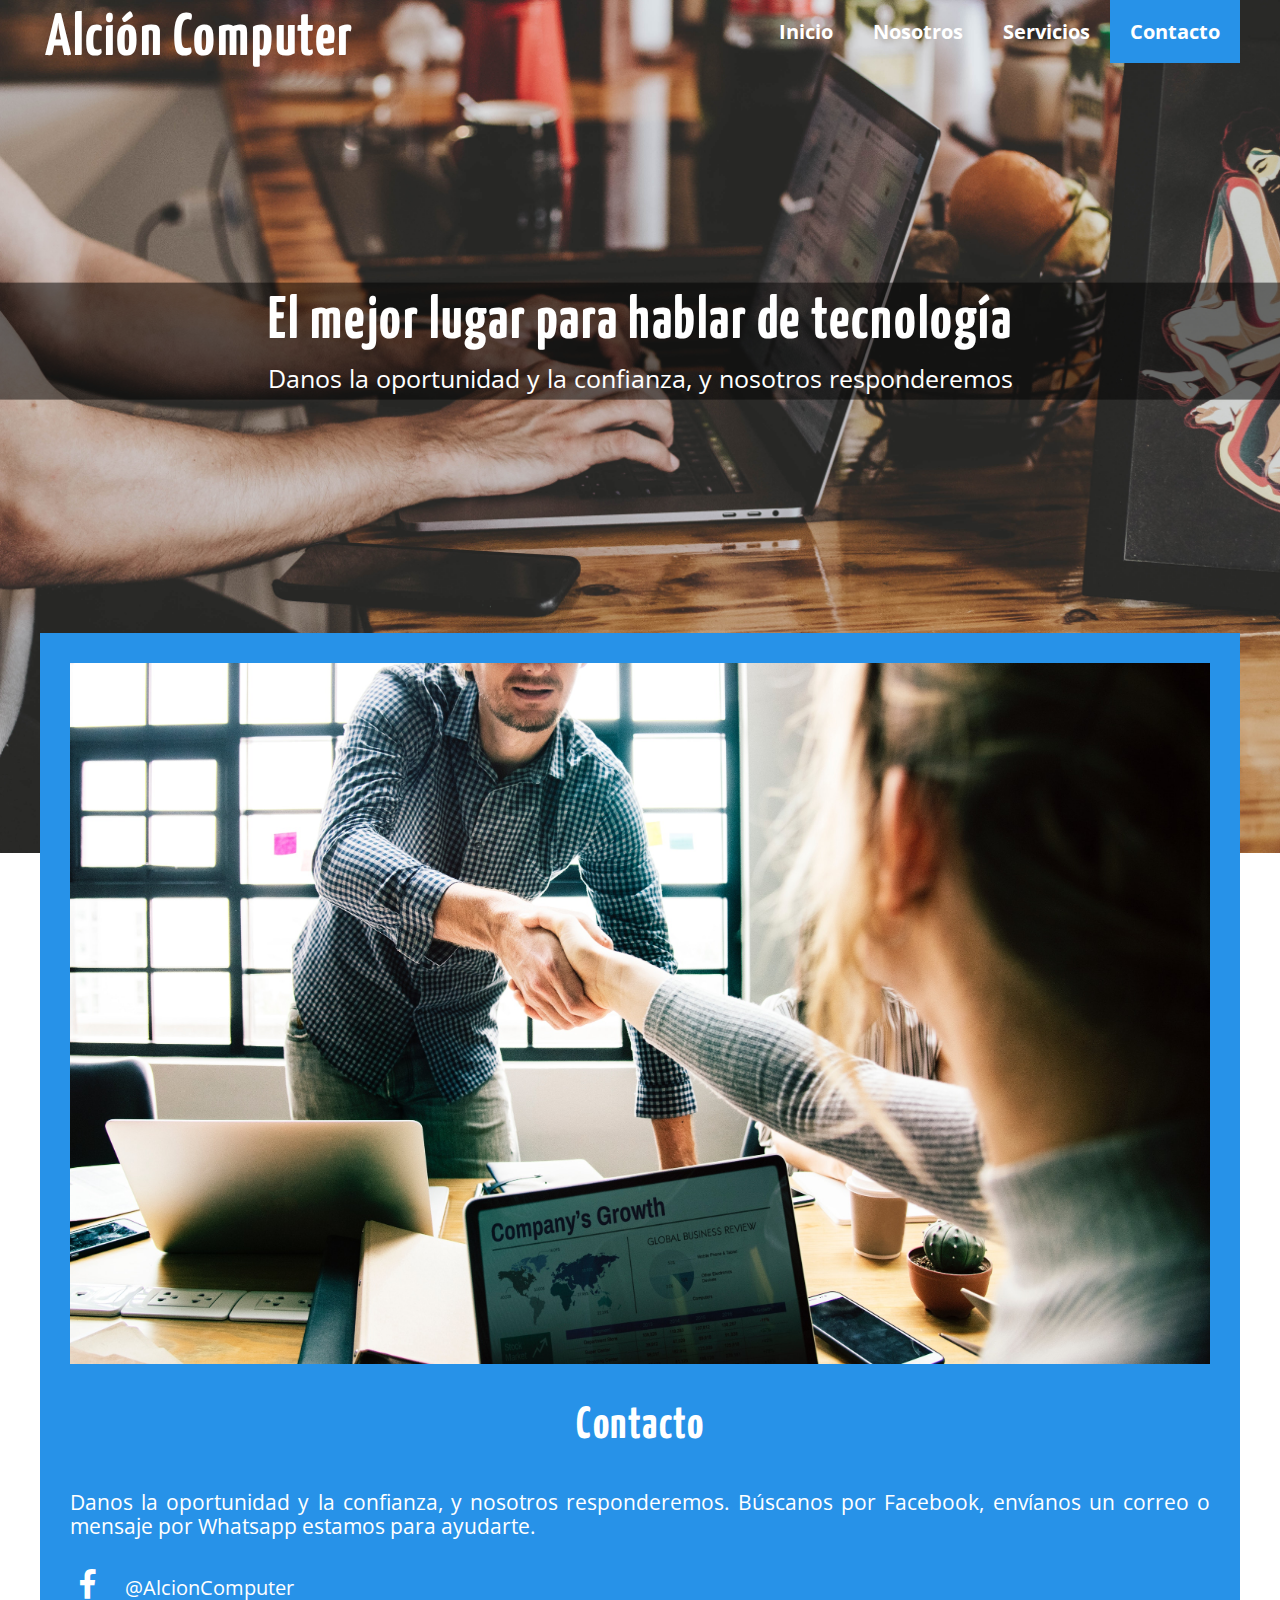
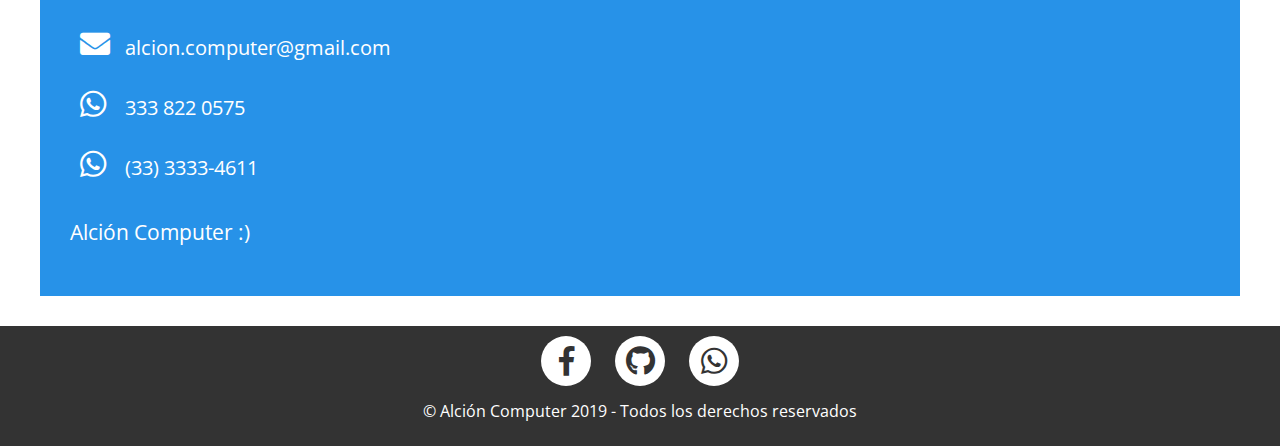
==== commit 0c2b5567: "Update contacto.html" ====
--- a/pages/contacto.html
+++ b/pages/contacto.html
@@ -50,7 +50,7 @@
             <li class="cont-lista"><a href="https://www.facebook.com/AlcionComputer" target="_blank" class="fab fa-facebook-f"></a> @AlcionComputer </li>
             <li class="cont-lista"><a href="mailto:alcion.computer@gmail.com" target="_blank" class="fas fa-envelope"></a> alcion.computer@gmail.com </li>
             <li class="cont-lista"><a href="https://api.whatsapp.com/send?phone=523338220575" target="_blank" class="fab fa-whatsapp"></a> 333 822 0575 </li>
-            <a href="tel:+3533334611">Aquí el texto que quieras</a>
+            <li class="cont-lista"><a href="tel:+3533334611" target="_blank" class="fab fa-whatsapp"></a> (33) 3333-4611 </li>  
             <p class="nos-parafo blond"> Alción Computer :) </p>
           </article>
         </section>
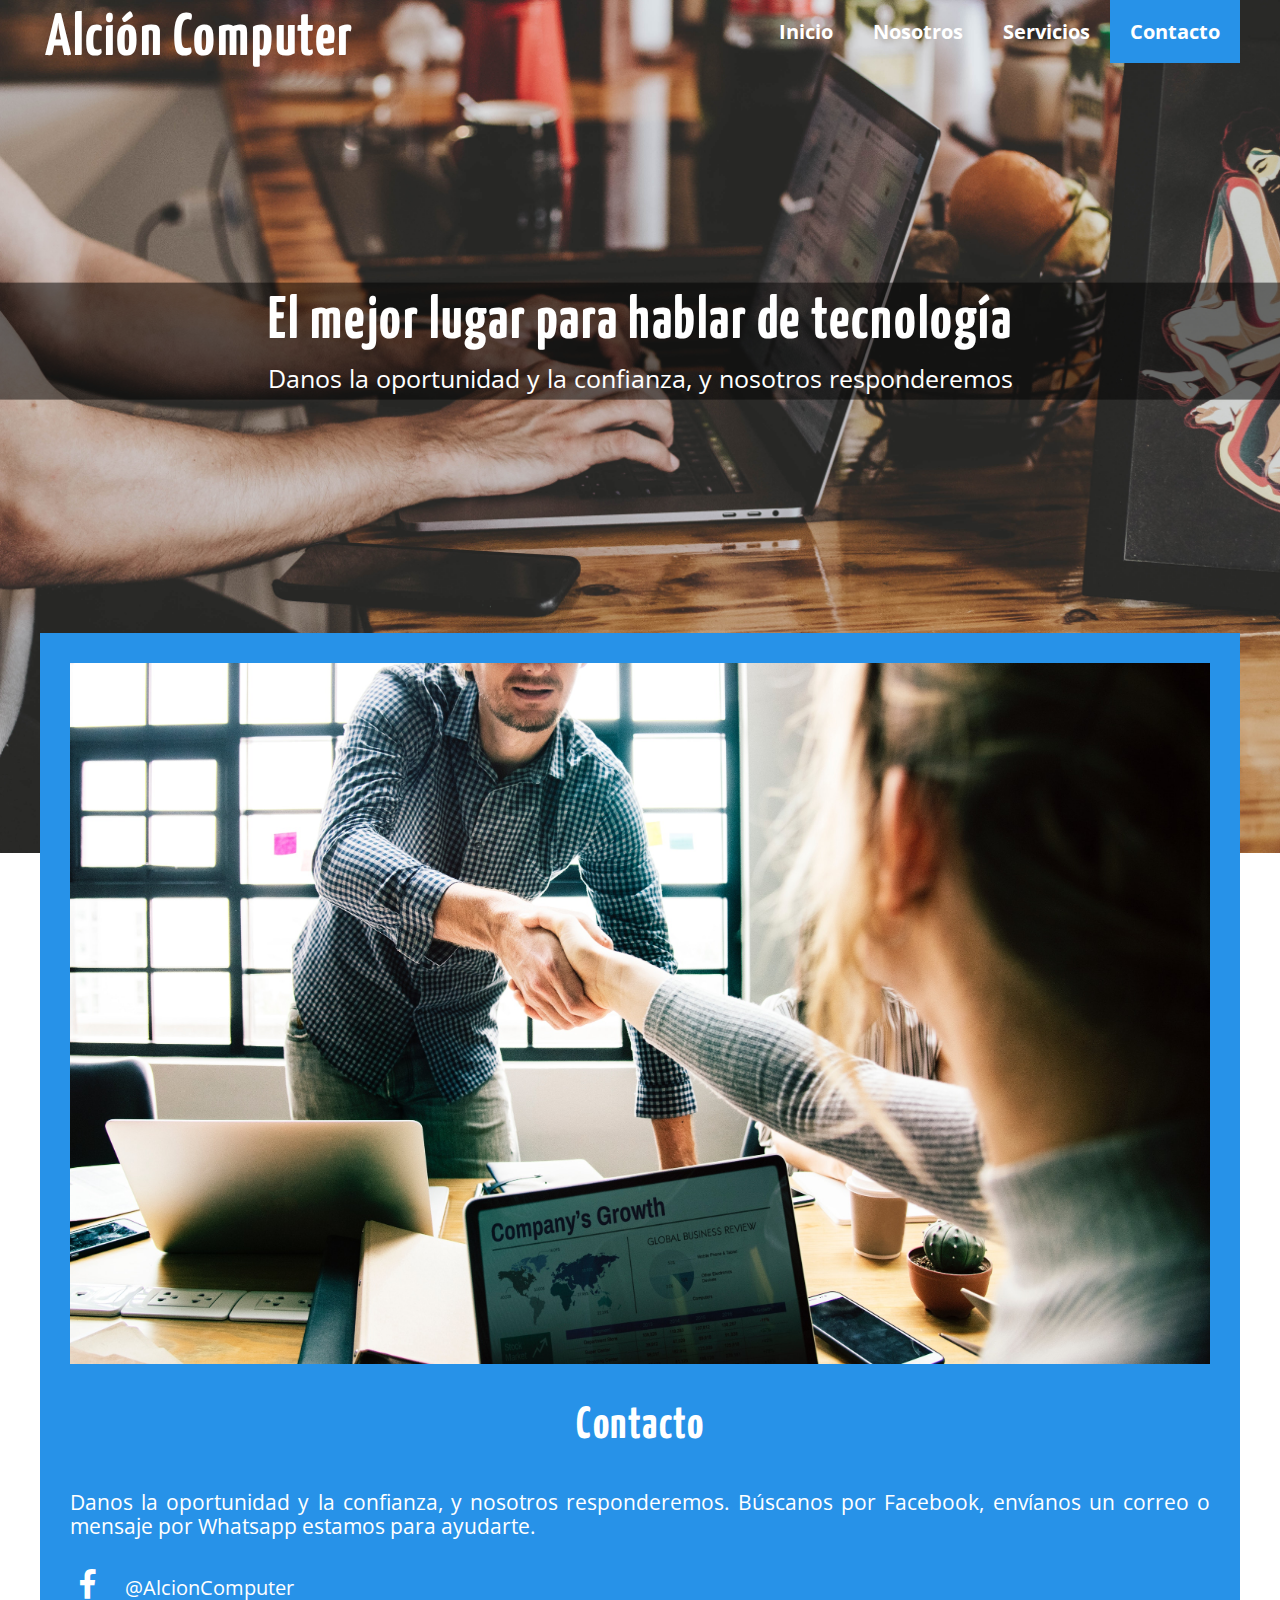
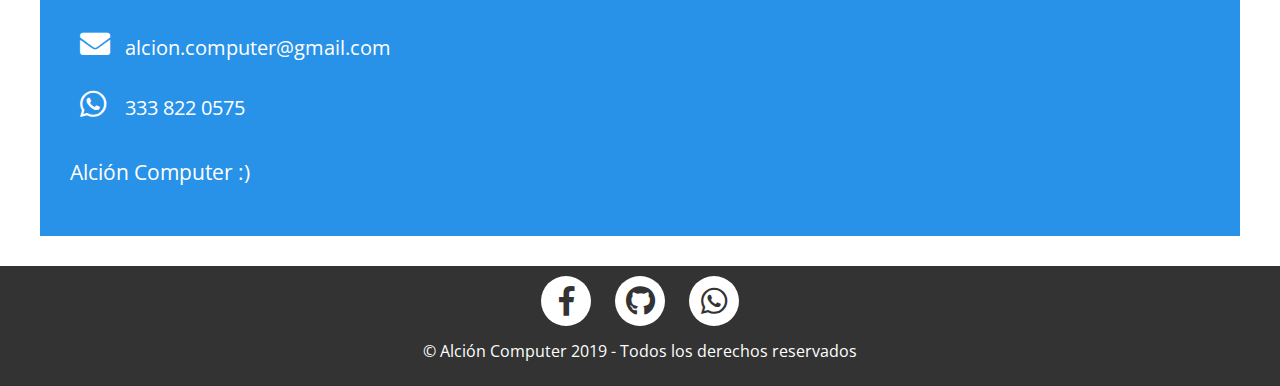
==== commit 4c93fc1b: "Update contacto.html" ====
--- a/pages/contacto.html
+++ b/pages/contacto.html
@@ -50,7 +50,6 @@
             <li class="cont-lista"><a href="https://www.facebook.com/AlcionComputer" target="_blank" class="fab fa-facebook-f"></a> @AlcionComputer </li>
             <li class="cont-lista"><a href="mailto:alcion.computer@gmail.com" target="_blank" class="fas fa-envelope"></a> alcion.computer@gmail.com </li>
             <li class="cont-lista"><a href="https://api.whatsapp.com/send?phone=523338220575" target="_blank" class="fab fa-whatsapp"></a> 333 822 0575 </li>
-            <li class="cont-lista"><a href="tel:+3533334611" target="_blank" class="fab fa-whatsapp"></a> (33) 3333-4611 </li>  
             <p class="nos-parafo blond"> Alción Computer :) </p>
           </article>
         </section>
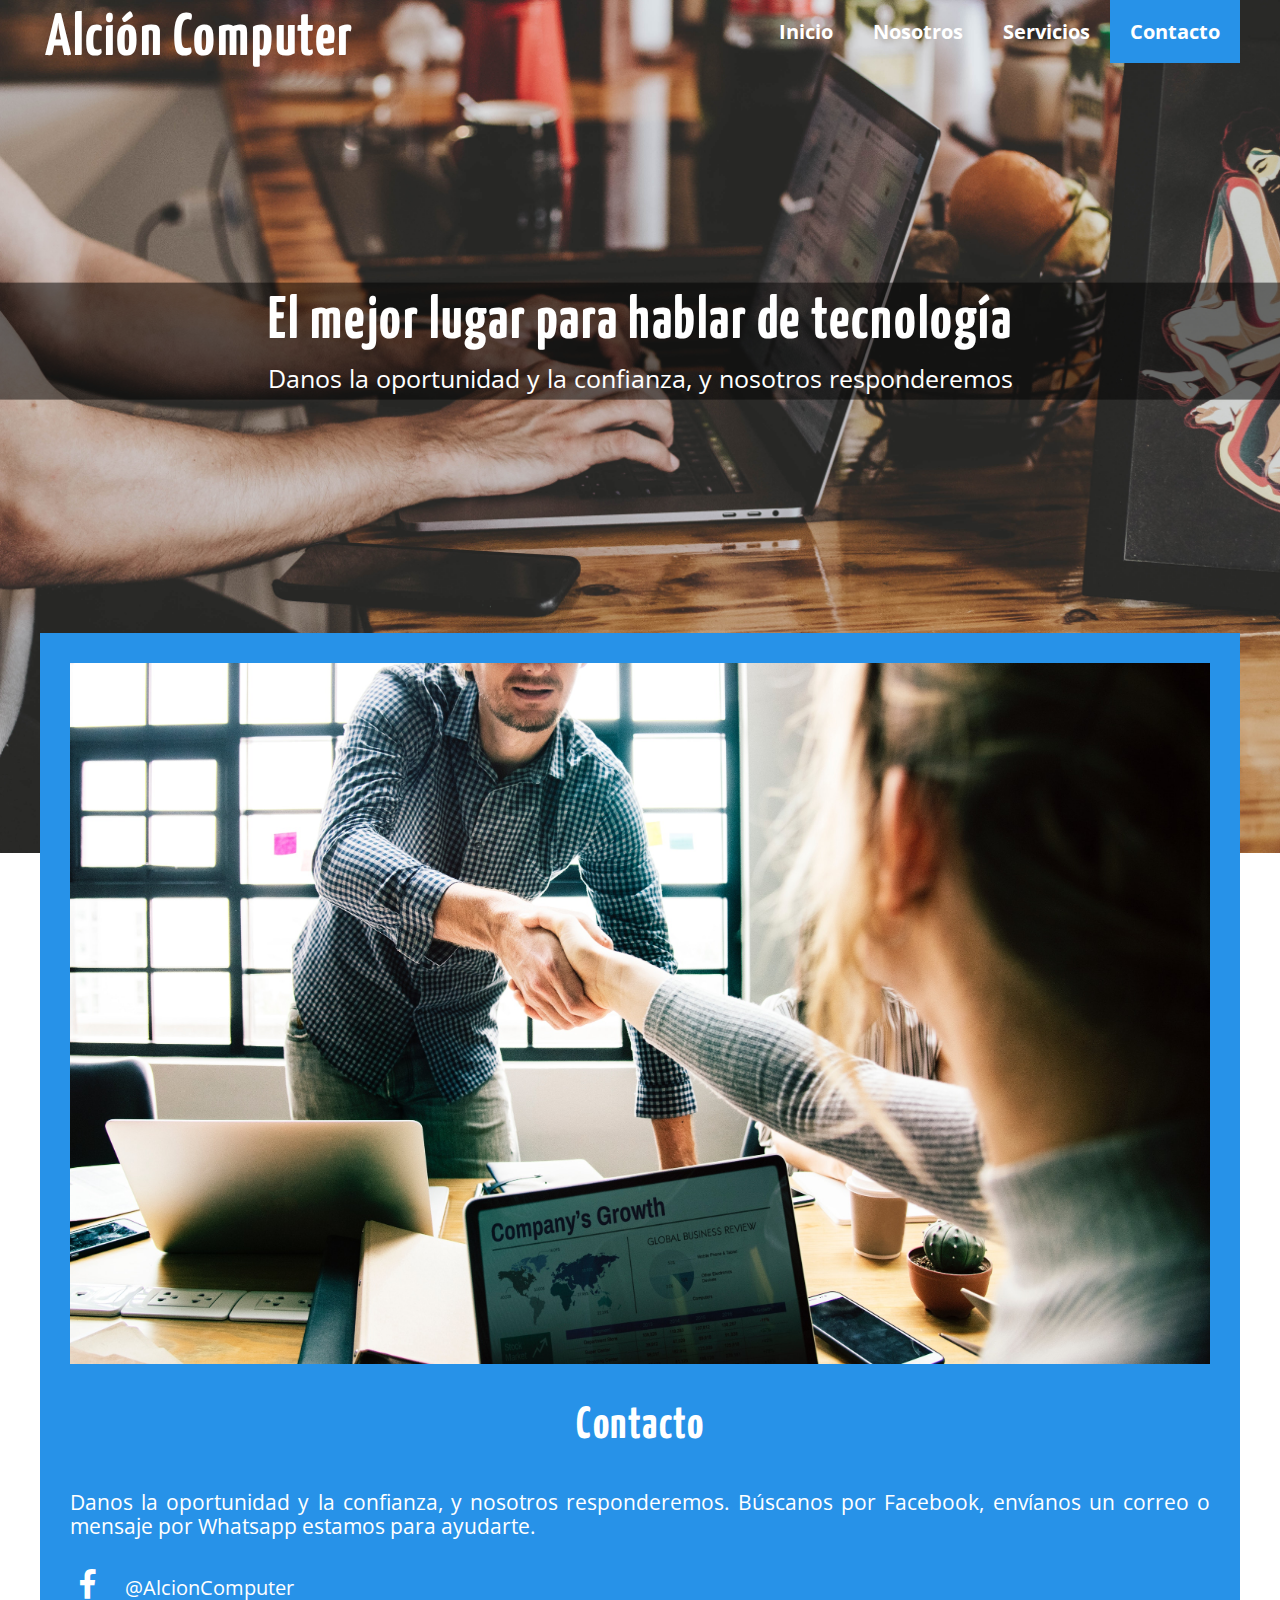
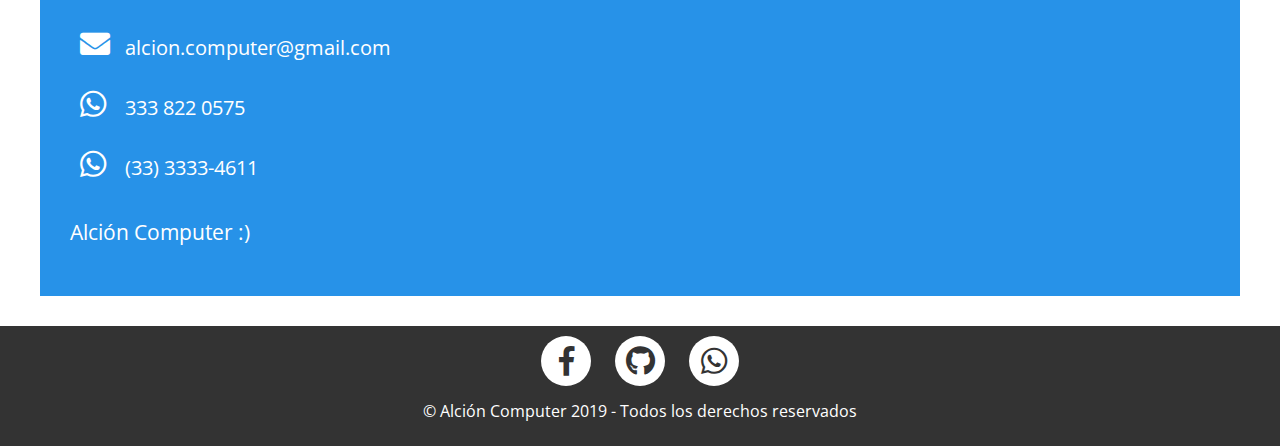
==== commit 732b894c: "Update contacto.html" ====
--- a/pages/contacto.html
+++ b/pages/contacto.html
@@ -50,6 +50,7 @@
             <li class="cont-lista"><a href="https://www.facebook.com/AlcionComputer" target="_blank" class="fab fa-facebook-f"></a> @AlcionComputer </li>
             <li class="cont-lista"><a href="mailto:alcion.computer@gmail.com" target="_blank" class="fas fa-envelope"></a> alcion.computer@gmail.com </li>
             <li class="cont-lista"><a href="https://api.whatsapp.com/send?phone=523338220575" target="_blank" class="fab fa-whatsapp"></a> 333 822 0575 </li>
+            <li class="cont-lista"><a href="tel:+3533334611" target="_blank" class="fab fa-whatsapp"></a> (33) 3333-4611 </li>    
             <p class="nos-parafo blond"> Alción Computer :) </p>
           </article>
         </section>
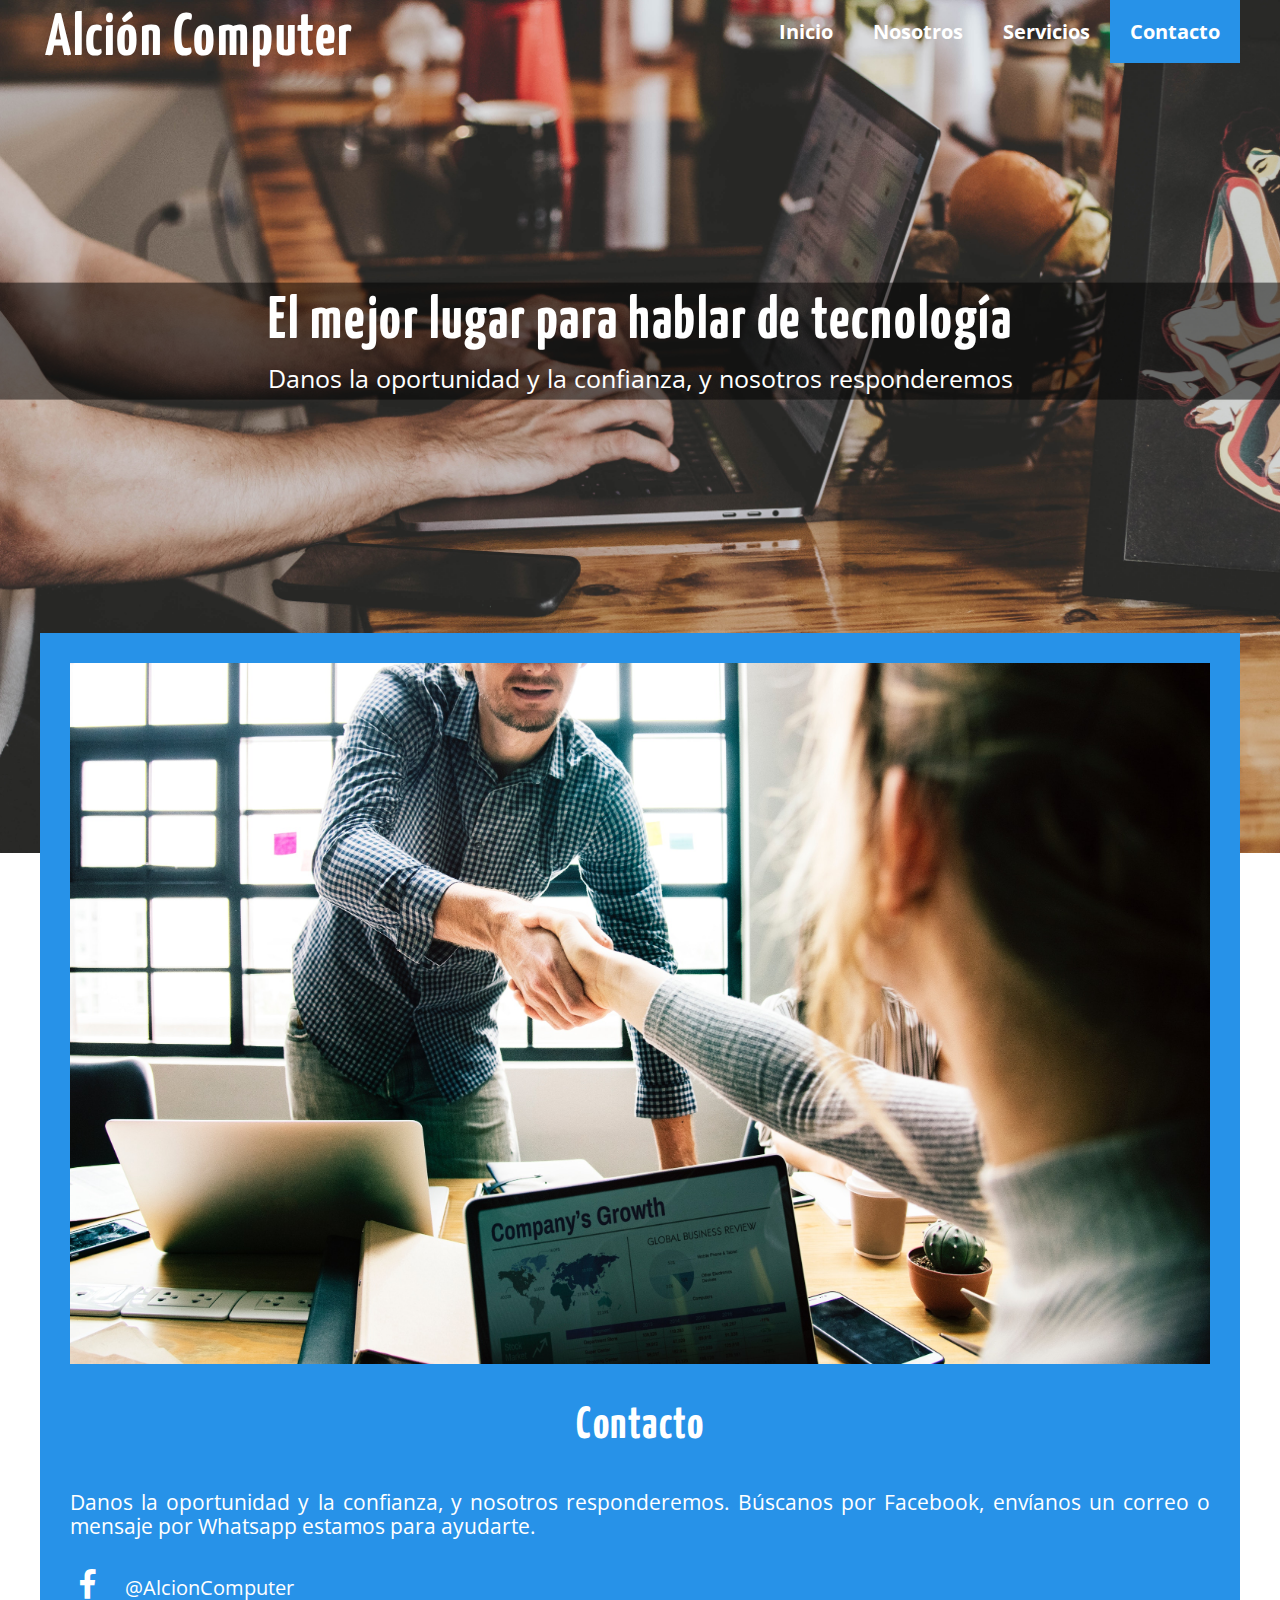
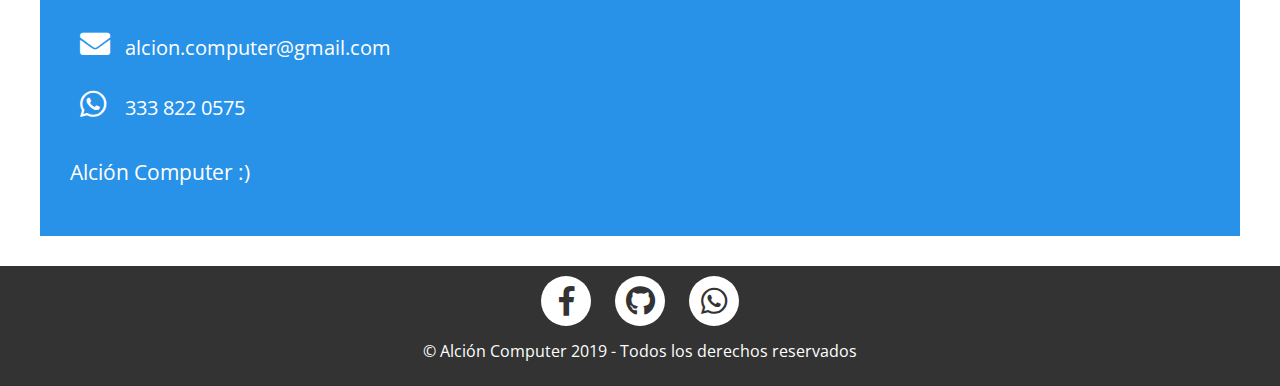
==== commit 07b5fc17: "Update contacto.html" ====
--- a/pages/contacto.html
+++ b/pages/contacto.html
@@ -49,8 +49,7 @@
             <p class="nos-parafo"> Danos la oportunidad y la confianza, y nosotros responderemos. Búscanos por Facebook, envíanos un correo o mensaje por Whatsapp estamos para ayudarte. </p></li>
             <li class="cont-lista"><a href="https://www.facebook.com/AlcionComputer" target="_blank" class="fab fa-facebook-f"></a> @AlcionComputer </li>
             <li class="cont-lista"><a href="mailto:alcion.computer@gmail.com" target="_blank" class="fas fa-envelope"></a> alcion.computer@gmail.com </li>
-            <li class="cont-lista"><a href="https://api.whatsapp.com/send?phone=523338220575" target="_blank" class="fab fa-whatsapp"></a> 333 822 0575 </li>
-            <li class="cont-lista"><a href="tel:+3533334611" target="_blank" class="fab fa-whatsapp"></a> (33) 3333-4611 </li>    
+            <li class="cont-lista"><a href="https://api.whatsapp.com/send?phone=523338220575" target="_blank" class="fab fa-whatsapp"></a> 333 822 0575 </li>  
             <p class="nos-parafo blond"> Alción Computer :) </p>
           </article>
         </section>
